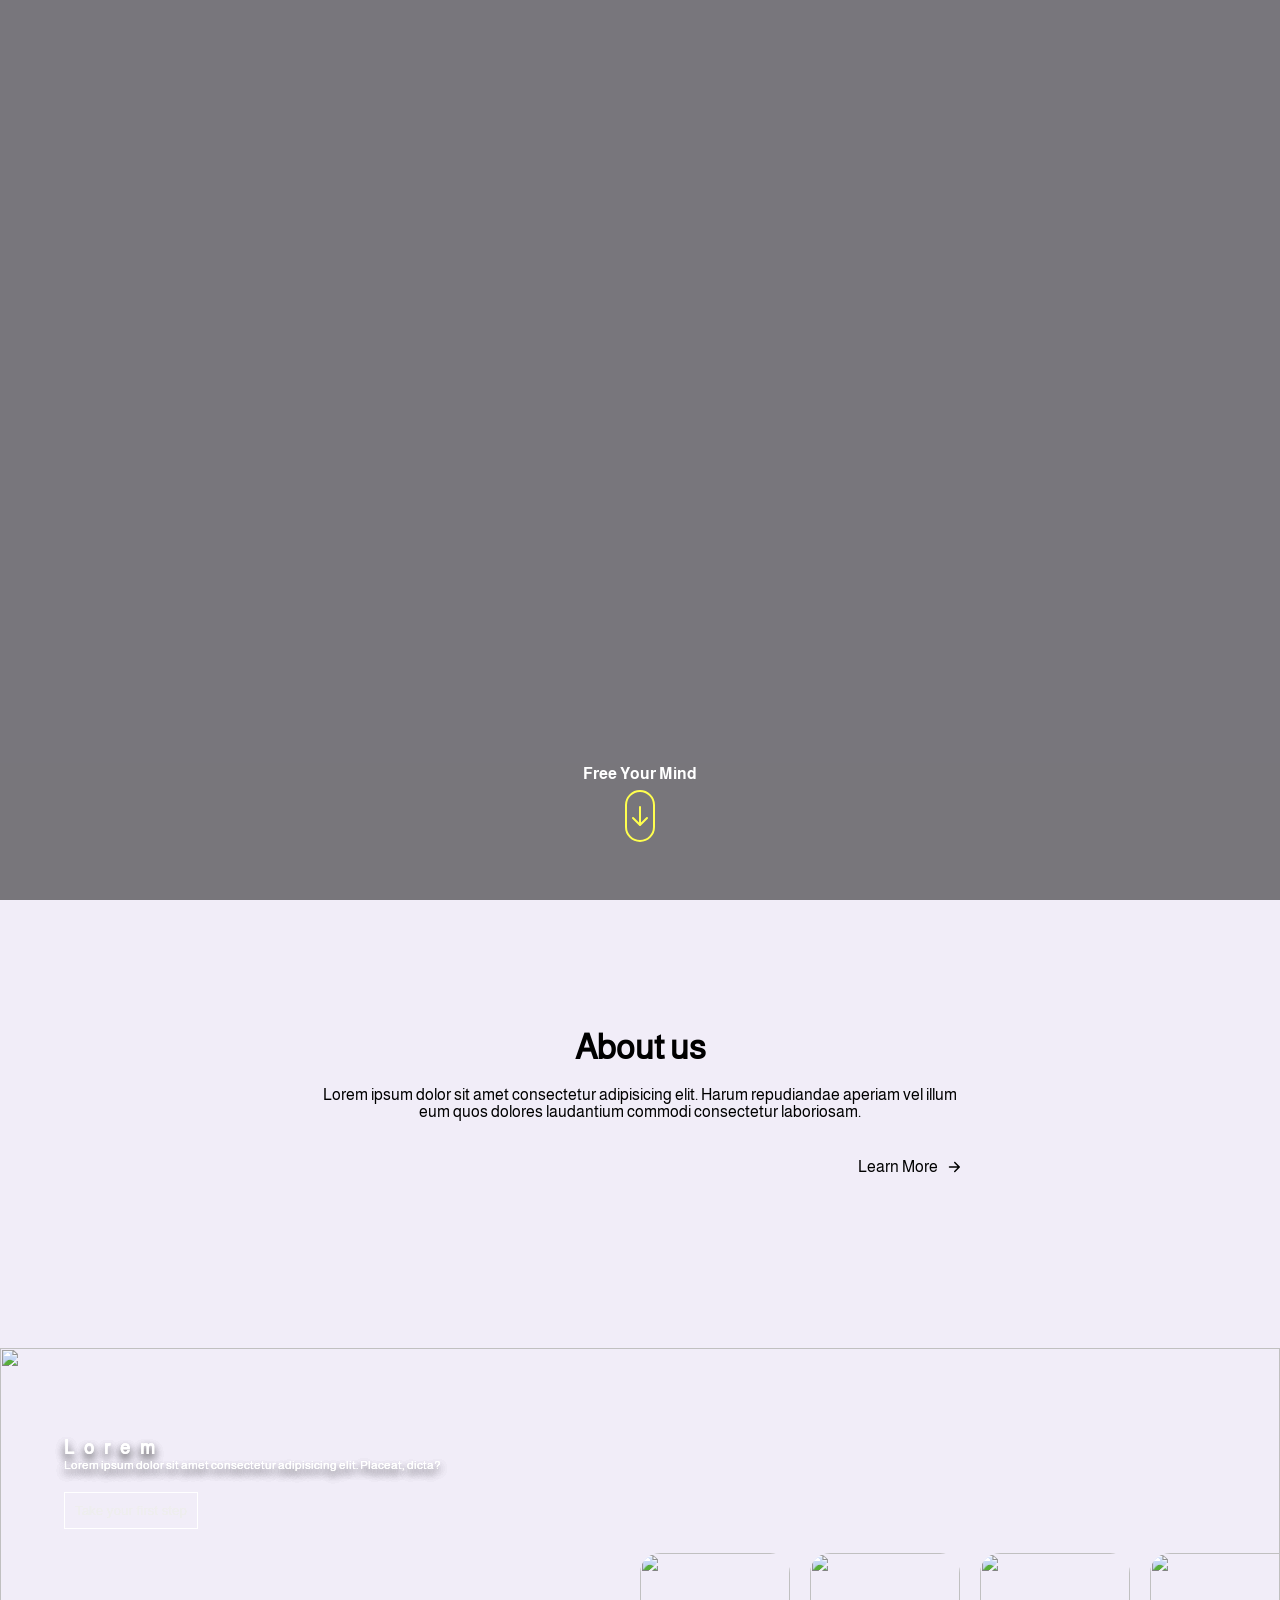
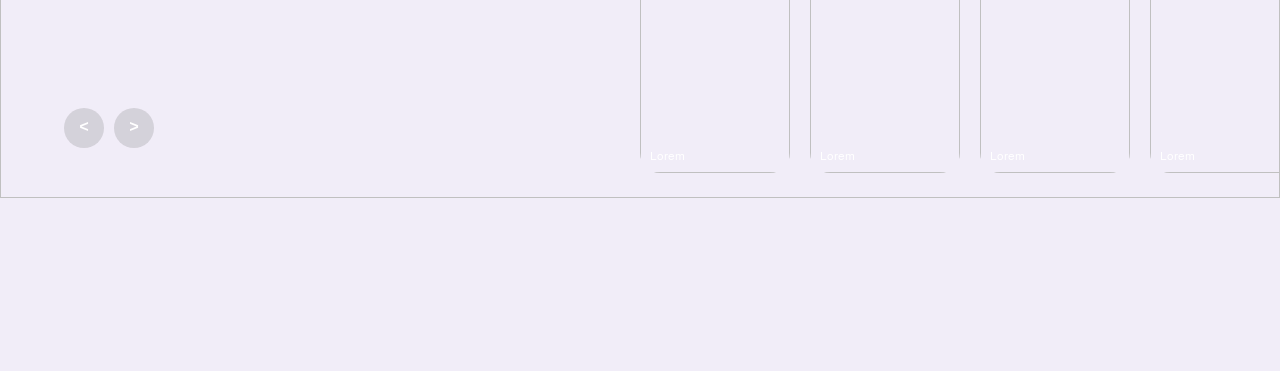
==== index.html @ 2e812b78 "Serenity simple landing page" ====
<!DOCTYPE html>
<html lang="en">

<head>
    <meta charset="UTF-8" />
    <meta name="viewport" content="width=device-width, initial-scale=1.0" />
    <title>Couples Palace</title>

    <!-- main css -->
    <link rel="stylesheet" href="main.css" />

    <!-- header or navbar styles -->
    <!-- <link rel="stylesheet" href="./styles/header.css" /> -->

    <!-- magicSlider -->

    <link rel="stylesheet" href="./styles/magicSlider.css">

</head>

<body>
    <!-- header section -->
    <!-- <header>
        <div class="headerSection">
            <div class="header">
                <div class="logo">
                    <a href="/"> <img src="./assets/logo.jpeg" alt="logo"></a>
                </div>
                <div class="menu">
                    <ul>
                        <li><a href="#templates">Templates</a></li>
                        <li><a  href="#services">Services</a></li>
                        <li><a  href="#aboutUs">About us</a></li>
                    </ul>

                    <div class="ctaArea">
                        <div class="cta">
                            <a href="#contactUs">Contact us</a>
                        </div>
                    </div>
                    <div class="navMenu">
                        <img src="./assets/menuIcon.svg" alt="menu" />
                    </div>
                </div>
                <!-- Mobile navbar 
                <div class="mobileNavBarContent">
                    <div class="navContent">
                        <ul>
                            <li><a  href="/">Home</a></li>
                            <li><a class='navItem' href="#templates">Templates</a></li>
                            <li><a  href="#services">Services</a></li>
                            <li><a  href="#aboutUs">About us</a></li>
                        </ul>

                        <div class="cta">
                            <a class='navItem' href="#contactUs">Contact us</a>
                        </div>

                        <a class="navClose">close</a>
                    </div>
                </div>
            </div>
        </div>
    </header> -->

    <!-- Main section -->
    <main>
        <!-- Hero section -->
        <div class="heroSection">
            <video src="./assets/heroVideo2.mp4" loop muted></video>
            <div class="heroContent">
                <div class="content">
                    <p>Free Your Mind</p>
                    <div>
                        <img src="./assets/downArrow.svg" alt="">
                    </div>
                </div>
            </div>
        </div>

        <!-- About Us section -->

        <div class="aboutUsSection">
            <div class="aboutUs">
                <h2>About us</h2>
                <p>Lorem ipsum dolor sit amet consectetur adipisicing elit. Harum repudiandae aperiam vel illum eum quos
                    dolores laudantium commodi consectetur laboriosam.</p>
            </div>

            <div class="btns">
                <a href="">
                    Learn More
                    <svg width="12" height="12" viewBox="0 0 12 12">
                    <path fill-rule="evenodd" clip-rule="evenodd" d="M7.28033 0.96967C6.98744 0.676777 6.51256 0.676777 6.21967 0.96967C5.92678 1.26256 5.92678 1.73744 6.21967 2.03033L9.43934 5.25H1.5C1.08579 5.25 0.75 5.58579 0.75 6C0.75 6.41421 1.08579 6.75 1.5 6.75H9.43934L6.21967 9.96967C5.92678 10.2626 5.92678 10.7374 6.21967 11.0303C6.51256 11.3232 6.98744 11.3232 7.28033 11.0303L11.7803 6.53033C12.0732 6.23744 12.0732 5.76256 11.7803 5.46967L7.28033 0.96967Z"/>
                </svg></a>
            </div>
        </div>

        <!-- simple motivation section -->

        <div class="specialMotivationSection">
            <div class="specialMotivation">
                <!-- carousel -->
                <div class="carouselContainer">
                    <div class="carousel">
                        <!-- list item -->
                        <div class="list">
                            <div class="item">
                                <img src="./assets/image/img1.jpg">
                                <div class="content">
                                    <h4 class="title">Lorem</h4>
                                    <div class="des">
                                        <!-- lorem 50 -->
                                        Lorem ipsum dolor sit amet consectetur adipisicing elit. Placeat, dicta?
                                    </div>
                                    <div class="buttons">
                                        <button>Take your first step</button>
                                    </div>
                                </div>
                            </div>
                            <div class="item">
                                <img src="./assets/image/img2.jpg">
                                <div class="content">
                                    <h4 class="title">Lorem</h4>
                                    <div class="des">
                                        <!-- lorem 50 -->
                                        Lorem ipsum dolor sit amet consectetur adipisicing elit. Placeat, dicta?
                                    </div>
                                    <div class="buttons">
                                        <button>Take your first step</button>
                                    </div>
                                </div>
                            </div>
                            <div class="item">
                                <img src="./assets/image/img3.jpg">
                                <div class="content">
                                    <h4 class="title">Lorem</h4>
                                    <div class="des">
                                        <!-- lorem 50 -->
                                        Lorem ipsum dolor sit amet consectetur adipisicing elit. Placeat, dicta?
                                    </div>
                                    <div class="buttons">
                                        <button>Take your first step</button>
                                    </div>
                                </div>
                            </div>
                            <div class="item">
                                <img src="./assets/image/img4.jpg">
                                <div class="content">
                                    <h4 class="title">Lorem</h4>
                                    <div class="des">
                                        <!-- lorem 50 -->
                                        Lorem ipsum dolor sit amet consectetur adipisicing elit. Placeat, dicta?
                                    </div>
                                    <div class="buttons">
                                        <button>Take your first step</button>
                                    </div>
                                </div>
                            </div>
                        </div>
                        <!-- list thumnail -->
                        <div class="thumbnail">
                            <div class="item">
                                <img src="./assets/image/img1.jpg">
                                <div class="content">
                                    <div class="title">
                                        Lorem
                                    </div>
                                </div>
                            </div>

                            <div class="item">
                                <img src="./assets/image/img2.jpg">
                                <div class="content">
                                    <div class="title">
                                        Lorem
                                    </div>
                                </div>
                            </div>

                            <div class="item">
                                <img src="./assets/image/img3.jpg">
                                <div class="content">
                                    <div class="title">
                                        Lorem
                                    </div>
                                </div>
                            </div>

                            <div class="item">
                                <img src="./assets/image/img4.jpg">
                                <div class="content">
                                    <div class="title">
                                        Lorem
                                    </div>
                                </div>
                            </div>

                        </div>
                        <!-- next prev -->

                        <div class="arrows">
                            <button id="prev"> < </button>
                            <button id="next"> > </button>
                        </div>

                    </div>
                </div>
            </div>
        </div>

        <!-- Our History -->

        <!-- Special offers -->


    </main>

    <!-- <footer>

    </footer> -->

    <script src="./js/main.js"></script>
    <script src="./js/navResponsiveMenu.js"></script>
    <script src="./js/magicSlider.js"></script>

</body>

</html>
---- main.css ----
@font-face {
    font-family: 'Almarai Regular';
    font-style: normal;
    font-weight: normal;
    src: local('Almarai Regular'), url('./assets/fonts/Almarai-Regular.woff') format('woff');
    }
    

    @font-face {
    font-family: 'Almarai Light';
    font-style: normal;
    font-weight: normal;
    src: local('Almarai Light'), url('./assets/fonts/Almarai-Light.woff') format('woff');
    }
    

    @font-face {
    font-family: 'Almarai Bold';
    font-style: normal;
    font-weight: normal;
    src: local('Almarai Bold'), url('./assets/fonts/Almarai-Bold.woff') format('woff');
    }
    

    @font-face {
    font-family: 'Almarai ExtraBold';
    font-style: normal;
    font-weight: normal;
    src: local('Almarai ExtraBold'), url('./assets/fonts/Almarai-ExtraBold.woff') format('woff');
    }

html{
    scroll-behavior: smooth;
    font-family: 'Almarai Regular', 'sans-serif';
}
*{
    margin: 0;
    padding: 0;
    box-sizing: border-box;
}

ul{
    padding: 0;
}
ul li{
    list-style: none;
}

a{
    text-decoration: none;
    color: #000;
    cursor: pointer;
}

:root{
    --fontLight: 'Almarai Light', 'sans-serif';
    --fontRegular: 'Almarai Regular', 'sans-serif';
    --fontBold: 'Almarai Bold', 'sans-serif';
    --fontExtraBold: 'Almarai ExtraBold', 'sans-serif';

    /* color variables */

    --yellow: rgb(255, 255, 78);
}
body{
    background: #F1EDF8;
}

/*------------------------------------------Responsive Design----------------------------------------*/
/* @media(max-width: 1440px){} */

/* @media (max-width: 1024px) {} */

/*-------------------------------------------Mobile & Tablet-----------------------------------------*/

/* @media (max-width: 768px) {} */

/* @media(max-width:425px){} */


/*--------------------------------------------Small Mobile-------------------------------------------*/

/* @media(max-width:375px){} */

/* @media(max-width:320px){} */

/*---------------------------------------------- Hero section styles --------------------------------------------*/

.heroSection{
    height: 100vh;

    position: relative;
    /* background-color: #000; */

}

/* Adding a grayish overlay on hero section */
.heroSection::before{
    content: '';
    position: absolute;
    inset: 0;
    z-index: -1;

    background: rgba(0, 0, 0, 0.5);
}

/* setting video as hero section background */
.heroSection video{
    position: absolute;
    z-index: -2;

    top: 0;
    left: 0;
    width: 100%;
    height: 100%;

    object-fit: cover;
}

.heroContent{
    width: 100%;
    height: 100%;

    display: flex;
    align-items: end;
    justify-content: center;
}

.heroSection .heroContent .content{
    width: 60%;
    height: 15vh;

    display: flex;
    flex-direction: column;
    align-items: center;
    gap: .5rem;
}

.heroSection .heroContent .content p{
    font-family: var(--fontBold);
    color: #fff;
}
.heroSection .heroContent .content div{
    width: 1rem;
    height: 2rem;

    border: 2px solid var(--yellow);
    border-radius: 1rem;

    display: flex;
    align-items: center;
    justify-content: center;

    padding:1.5rem .8rem;
}
.heroSection .heroContent .content div img{
    stroke: var(--yellow);
}

/*---------------------------------------------- about us section styles --------------------------------------------*/

.aboutUsSection{
    display: grid;
    place-items: center;

    margin-top: 10%;
}
.aboutUs{
    width: 50%;
    display: grid;
    gap: 20px;

    text-align: center;
}

.aboutUsSection .aboutUs h2{
    font-size: 34px;
}
.btns{
    display: grid;
    place-items: end;

    width: 50%;
    margin-top: 3%;
    /* border: 1px solid red; */

}

.btns a{
    cursor: pointer;
    /* border: 1px solid red; */
    display: flex;
    gap: 10px;
    align-items: center;
	transition:.2s ease-in-out;

    font-size: 16px;

}

.btns a:hover {
    gap: 1rem;
    font-weight: 700;
}


/*------------------------------------------Responsive Design----------------------------------------*/
/* @media screen and (max-width: 1440px){} */

/* @media screen and (max-width: 1024px) {} */

/*-------------------------------------------Mobile & Tablet-----------------------------------------*/

@media screen and (max-width: 768px) {
    .aboutUs{
        width: 80%;
    }

    .aboutUsSection .aboutUs h2{
        font-size: 24px;
    }

    .btns{
        place-items: center;
    }

    .btns a{
        font-size: 14px;
    }
}

/* @media screen and (max-width:425px){} */


/*--------------------------------------------Small Mobile-------------------------------------------*/

/* @media screen and (max-width:375px){} */

/* @media screen and (max-width:320px){} */
---- styles/header.css ----
header{
    width: 100%;
    /* border: 1px solid red; */
    
    z-index: 1000;
    position: relative;
    
}
.headerSection{
    display: grid;
    place-items: center;
    width: 100%;
    /* padding: 2%; */
    position: fixed;
    background-color:#f1f5f8be;
    backdrop-filter: blur(3px);

    color: var(--copy);
}
.header{
    width: 80%;
    display: flex;
    justify-content: space-between;
    align-items: center;
}
.logo{
    width: 10%;
}
.logo img{
    width: 100%;
}
.menu{
    width: 50%;
    display: flex;
    gap: 4%;
    justify-content: end;
}
.menu ul{
    display: flex;
    justify-content: center;
    align-items: center;
    gap: 1rem;
}
.menu ul li{
    width: max-content;
}
.menu ul li a{
    font-size: 18px;
    font-weight: 400;
    cursor: pointer;
    max-width: max-content;
}

.menu ul li a:hover{
    color: var(--bgColor2);
}

.menu .navMenu{
    display: none;
    
}
.navMenu img{
    width: 1.5rem;
}
.menu{
    position: relative;
}

/* this will only take effect on mobile */
.mobileNavBarContent{
    position: absolute;
    /* display: none; */
    width: 70%;
    height: 100vh;
    right: -100%;
    top: 0;
    background-color:hsla(237, 91%, 13%, 0.984);
    backdrop-filter: blur(3px);
    /* border: 1px solid red; */

    padding: 5%;
    display: grid;
    place-items:center start;
    
    transition: right 1s ease-in-out; 

}


.navContent ul{
    display: flex;
    flex-direction: column;
    gap: 10%;

    margin-bottom: 3rem;
}
.navContent a{
    color: #fff;

}
.navContent ul li a{
    font-size: 2rem;
    font-weight: 900;
    }
.navContent{
    width: 80%;
    height: 50%;
}


/*------------------------------------------Responsive Design----------------------------------------*/
/* @media(max-width: 1440px){} */

@media (max-width: 1024px) {
    .navContent ul li
}

/*-------------------------------------------Mobile & Tablet-----------------------------------------*/

@media (max-width: 768px) {
    .menu .navMenu{
        display: grid;
        place-items: center;
    }

    .menu ul,.ctaArea{
        display: none;
    }

    .navClose{
        margin-top: 10%;
    }

    .logo{
        width: 20%;
    }

    
}

@media(max-width:425px){
    .mobileNavBarContent{
        width: 70%;
    }
    .logo{
        width: 30%;
    }

}


/*--------------------------------------------Small Mobile-------------------------------------------*/

/* @media(max-width:375px){} */

/* @media(max-width:320px){} */
---- styles/magicSlider.css ----
.specialMotivationSection{
    display: flex;
    align-items: center;
    height: 60vh;
    width: 100vw;
    font-size: 12px;
    margin:10% 0;
}

.specialMotivation{
    width: 100%;
    height: 50vh;
}
.carouselContainer{
    width: 100%;
    height: 100%;
}
/* carousel */
.carousel{
    height: 100%;
    width: 100%;
    overflow: hidden;
    position: relative;
}
.carousel .list .item{
    width: 100%;
    height: 100%;
    position: absolute;
    inset: 0 0 0 0;
}
.carousel .list .item img{
    width: 100%;
    height: 100%;
    object-fit: cover;

}
.carousel .list .item .content{
    position: absolute;
    top: 20%;
    max-width: 50%;
    left: 5%;
    color: #fff;
    text-shadow: 0 5px 10px #0004;
}
.carousel .list .item .title{
    font-weight: bold;
    letter-spacing: 10px;
    font-size: 18px;
}

.carousel .list .item .buttons{

    margin-top: 20px;
}
.carousel .list .item .buttons button{
    background-color: transparent;
    border: 1px solid #fff;
    color: #eee;
    padding:10px;
}
/* thumbail */
.thumbnail{
    position: absolute;
    bottom: 25px;
    
    left: 50%;
    width: max-content;
    z-index: 100;
    display: flex;
    gap: 20px;


}
.thumbnail .item{
    width: 150px;
    height: 220px;
    flex-shrink: 0;
    position: relative;
}
.thumbnail .item img{
    width: 100%;
    height: 100%;
    object-fit: cover;
    border-radius: 20px;
}
.thumbnail .item .content{
    color: #fff;
    position: absolute;
    bottom: 10px;
    left: 10px;
    right: 10px;
}
.thumbnail .item .content .title{
    font-weight: 500;
}

/* arrows */
.arrows{
    position: absolute;
    top: 80%;
    left: 5%;
    z-index: 100;
    width: 300px;
    max-width: 30%;
    display: flex;
    gap: 10px;
    align-items: center;
}
.arrows button{
    width: 40px;
    height: 40px;
    border-radius: 50%;
    background-color: rgba(134, 134, 134, 0.267);
    border: none;
    color: #fff;
    font-family: monospace;
    font-weight: bold;
    transition: .5s;
    font-size: 16px;
}
.arrows button:hover{
    background-color: #fff;
    color: #000;
}

/* animation */
.carousel .list .item:nth-child(1){
    z-index: 1;
}

/* animation text in first item */

.carousel .list .item:nth-child(1) .content .title,
.carousel .list .item:nth-child(1) .content .des,
.carousel .list .item:nth-child(1) .content .buttons
{
    transform: translateY(50px);
    filter: blur(20px);
    opacity: 0;
    animation: showContent .5s 1s linear 1 forwards;
}
@keyframes showContent{
    to{
        transform: translateY(0px);
        filter: blur(0px);
        opacity: 1;
    }
}
.carousel .list .item:nth-child(1) .content .title{
    animation-delay: 1.2s!important;
}
.carousel .list .item:nth-child(1) .content .des{
    animation-delay: 1.6s!important;
}
.carousel .list .item:nth-child(1) .content .buttons{
    animation-delay: 1.8s!important;
}
/* create animation when next click */
.carousel.next .list .item:nth-child(1) img{
    width: 150px;
    height: 220px;
    position: absolute;
    bottom: 50px;
    left: 50%;
    border-radius: 30px;
    animation: showImage .5s linear 1 forwards;
}
@keyframes showImage{
    to{
        bottom: 0;
        left: 0;
        width: 100%;
        height: 100%;
        border-radius: 0;
    }
}

.carousel.next .thumbnail .item:nth-last-child(1){
    overflow: hidden;
    animation: showThumbnail .5s linear 1 forwards;
}
.carousel.prev .list .item img{
    z-index: 100;
}
@keyframes showThumbnail{
    from{
        width: 0;
        opacity: 0;
    }
}
.carousel.next .thumbnail{
    animation: effectNext .5s linear 1 forwards;
}

@keyframes effectNext{
    from{
        transform: translateX(150px);
    }
}


/* prev click */

.carousel.prev .list .item:nth-child(2){
    z-index: 2;
}

.carousel.prev .list .item:nth-child(2) img{
    animation: outFrame 0.5s linear 1 forwards;
    position: absolute;
    bottom: 0;
    left: 0;
}
@keyframes outFrame{
    to{
        width: 150px;
        height: 220px;
        bottom: 50px;
        left: 50%;
        border-radius: 20px;
    }
}

.carousel.prev .thumbnail .item:nth-child(1){
    overflow: hidden;
    opacity: 0;
    animation: showThumbnail .5s linear 1 forwards;
}
.carousel.next .arrows button,
.carousel.prev .arrows button{
    pointer-events: none;
}
.carousel.prev .list .item:nth-child(2) .content .title,
.carousel.prev .list .item:nth-child(2) .content .des,
.carousel.prev .list .item:nth-child(2) .content .buttons
{
    animation: contentOut 1.5s linear 1 forwards!important;
}

@keyframes contentOut{
    to{
        transform: translateY(-150px);
        filter: blur(20px);
        opacity: 0;
    }
}
@media screen and (max-width: 768px) {
    .carousel .list .item .content{
        padding-right: 0;
    }

    .thumbnail{
        left: 60%;
    }
}

@media screen and (max-width: 425px) {
    .thumbnail{
        gap: 10px;
        bottom: 50px;
    }
    .thumbnail .item{
        width: 100px;
        height: 170px;
    }
    .thumbnail .item img{
        border-radius: 10px;
    }
}
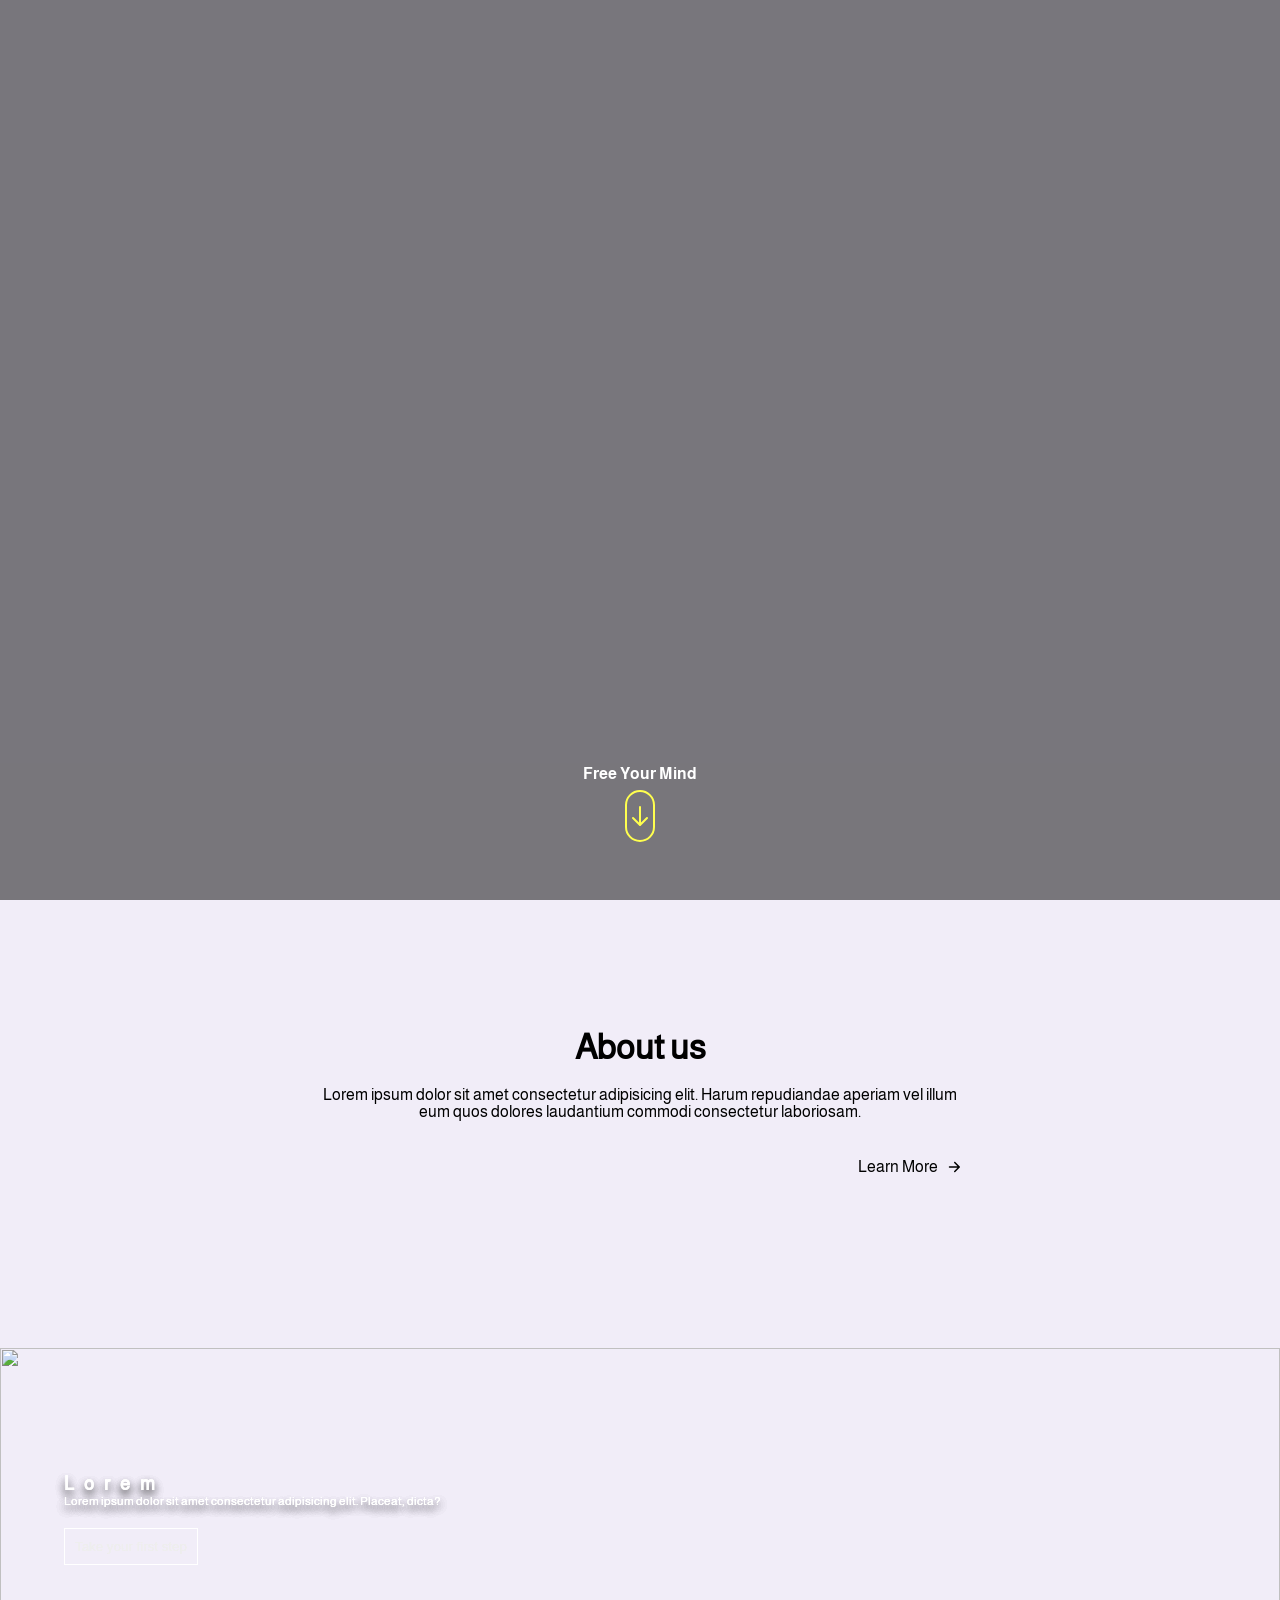
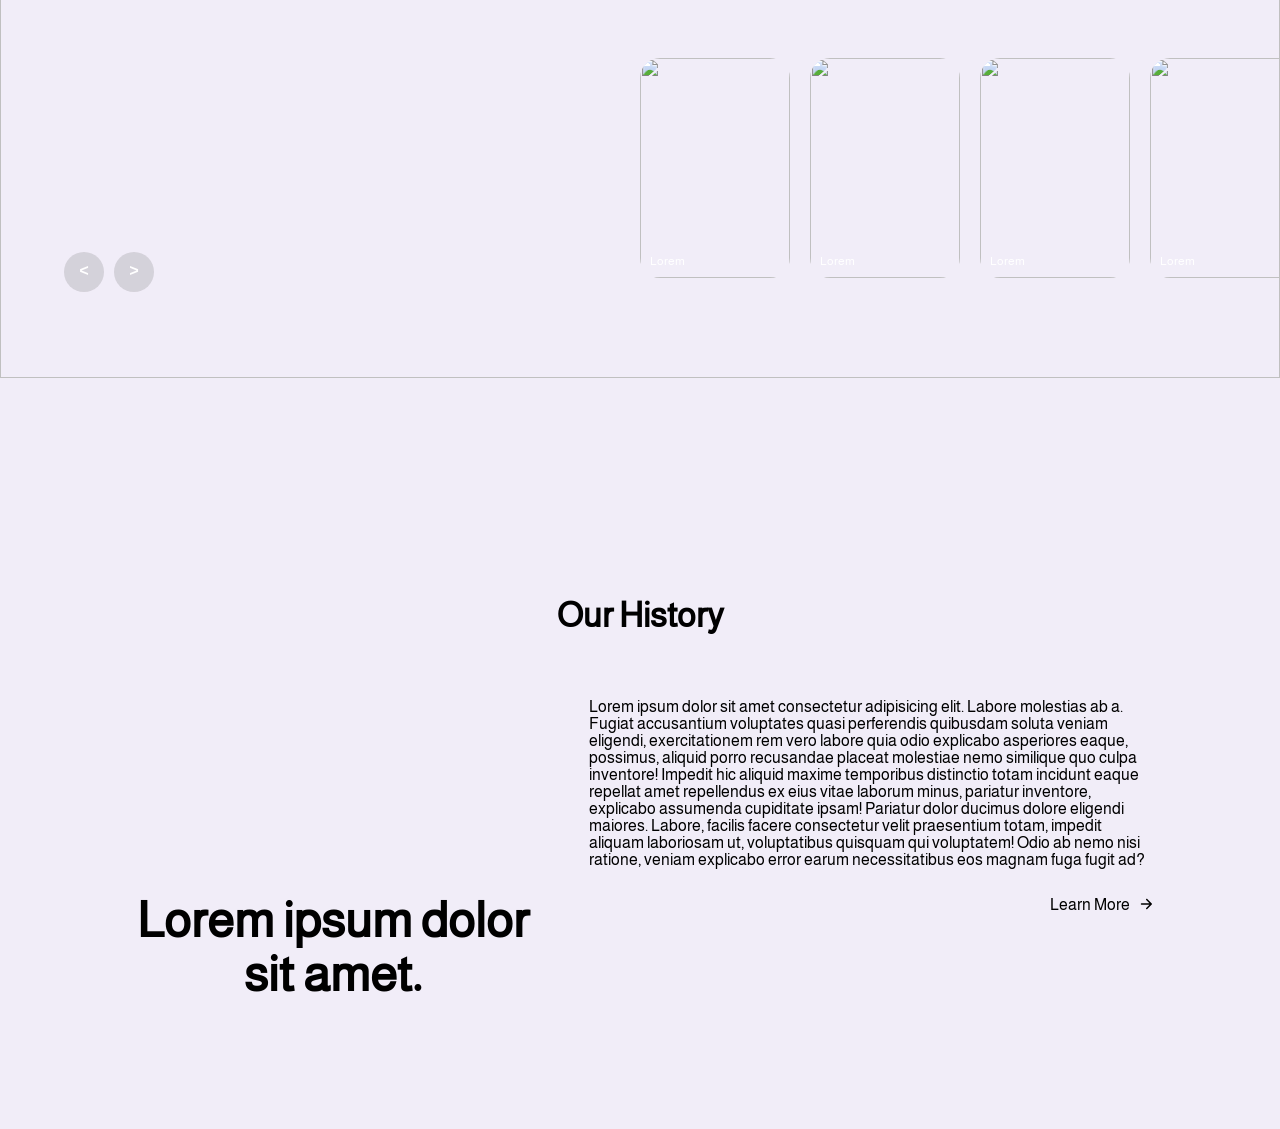
==== commit c282deea: "added the history section" ====
--- a/index.html
+++ b/index.html
@@ -91,8 +91,9 @@
                 <a href="">
                     Learn More
                     <svg width="12" height="12" viewBox="0 0 12 12">
-                    <path fill-rule="evenodd" clip-rule="evenodd" d="M7.28033 0.96967C6.98744 0.676777 6.51256 0.676777 6.21967 0.96967C5.92678 1.26256 5.92678 1.73744 6.21967 2.03033L9.43934 5.25H1.5C1.08579 5.25 0.75 5.58579 0.75 6C0.75 6.41421 1.08579 6.75 1.5 6.75H9.43934L6.21967 9.96967C5.92678 10.2626 5.92678 10.7374 6.21967 11.0303C6.51256 11.3232 6.98744 11.3232 7.28033 11.0303L11.7803 6.53033C12.0732 6.23744 12.0732 5.76256 11.7803 5.46967L7.28033 0.96967Z"/>
-                </svg></a>
+                        <path fill-rule="evenodd" clip-rule="evenodd"
+                            d="M7.28033 0.96967C6.98744 0.676777 6.51256 0.676777 6.21967 0.96967C5.92678 1.26256 5.92678 1.73744 6.21967 2.03033L9.43934 5.25H1.5C1.08579 5.25 0.75 5.58579 0.75 6C0.75 6.41421 1.08579 6.75 1.5 6.75H9.43934L6.21967 9.96967C5.92678 10.2626 5.92678 10.7374 6.21967 11.0303C6.51256 11.3232 6.98744 11.3232 7.28033 11.0303L11.7803 6.53033C12.0732 6.23744 12.0732 5.76256 11.7803 5.46967L7.28033 0.96967Z" />
+                    </svg></a>
             </div>
         </div>
 
@@ -200,8 +201,9 @@
                         <!-- next prev -->
 
                         <div class="arrows">
-                            <button id="prev"> < </button>
-                            <button id="next"> > </button>
+                            <button id="prev">
+                                < </button>
+                                    <button id="next"> > </button>
                         </div>
 
                     </div>
@@ -210,6 +212,33 @@
         </div>
 
         <!-- Our History -->
+        <div class="historySection">
+            <h2>Our History</h2>
+            <div class="historyContent">
+                <div class="historyQuote">
+                    <h2>Lorem ipsum dolor sit amet.</h2>
+                </div>
+
+                <div class="history">
+                    <!-- loerm100 -->
+                    <p>Lorem ipsum dolor sit amet consectetur adipisicing elit. Labore molestias ab a. Fugiat accusantium voluptates quasi perferendis quibusdam soluta veniam eligendi, exercitationem rem vero labore quia odio explicabo asperiores eaque, possimus, aliquid porro recusandae placeat molestiae nemo similique quo culpa inventore! Impedit hic aliquid maxime temporibus distinctio totam incidunt eaque repellat amet repellendus ex eius vitae laborum minus, pariatur inventore, explicabo assumenda cupiditate ipsam! Pariatur dolor ducimus dolore eligendi maiores. Labore, facilis facere consectetur velit praesentium totam, impedit aliquam laboriosam ut, voluptatibus quisquam qui voluptatem! Odio ab nemo nisi ratione, veniam explicabo error earum necessitatibus eos magnam fuga fugit ad?</p>
+
+                    <div class="btns">
+                        <a href="">
+                            Learn More
+                            <svg width="12" height="12" viewBox="0 0 12 12">
+                                <path fill-rule="evenodd" clip-rule="evenodd"
+                                    d="M7.28033 0.96967C6.98744 0.676777 6.51256 0.676777 6.21967 0.96967C5.92678 1.26256 5.92678 1.73744 6.21967 2.03033L9.43934 5.25H1.5C1.08579 5.25 0.75 5.58579 0.75 6C0.75 6.41421 1.08579 6.75 1.5 6.75H9.43934L6.21967 9.96967C5.92678 10.2626 5.92678 10.7374 6.21967 11.0303C6.51256 11.3232 6.98744 11.3232 7.28033 11.0303L11.7803 6.53033C12.0732 6.23744 12.0732 5.76256 11.7803 5.46967L7.28033 0.96967Z" />
+                            </svg></a>
+                    </div>
+                </div>
+            </div>
+
+
+
+
+        </div>
+
 
         <!-- Special offers -->
 
--- a/main.css
+++ b/main.css
@@ -176,7 +176,7 @@
 .aboutUsSection .aboutUs h2{
     font-size: 34px;
 }
-.btns{
+.aboutUsSection .btns{
     display: grid;
     place-items: end;
 
@@ -186,7 +186,7 @@
 
 }
 
-.btns a{
+.aboutUsSection .btns a{
     cursor: pointer;
     /* border: 1px solid red; */
     display: flex;
@@ -198,10 +198,80 @@
 
 }
 
-.btns a:hover {
+.aboutUsSection .btns a:hover {
     gap: 1rem;
     font-weight: 700;
 }
+
+
+/*---------------------------------------------- history section styles --------------------------------------------*/
+
+.historySection{
+    height: 50vh;
+    display: grid;
+    place-items: center;
+
+    gap: 20px;
+
+    margin: 10% 0;
+}
+
+.historySection h2{
+    font-size: 34px;
+    text-align: center;
+}
+
+.historyContent{
+    width: 80%;
+    height: 100%;
+    display: flex;
+    gap: 5%;
+}
+
+.historyQuote{
+    width: 40%;
+    display: grid;
+    place-items: end center;
+}
+.historyQuote h2{
+    font-size: 49px;
+    font-weight: bold;
+    width: 100%;
+}
+
+.history {
+    width: 55%;
+}
+.history p{
+    text-align: left;
+}
+
+
+.historySection .historyContent .history .btns{
+    display: grid;
+    place-items: end;
+
+    width: 100%;
+    margin-top: 5%;
+}
+
+.historySection .historyContent .history .btns a{
+    cursor: pointer;
+    /* border: 1px solid red; */
+    display: flex;
+    gap: 10px;
+    align-items: center;
+	transition:.2s ease-in-out;
+
+    font-size: 16px;
+}
+
+.historySection .historyContent .history .btns a:hover{
+    gap: 1rem;
+    font-weight: 700;
+}
+
+
 
 
 /*------------------------------------------Responsive Design----------------------------------------*/
@@ -216,7 +286,7 @@
         width: 80%;
     }
 
-    .aboutUsSection .aboutUs h2{
+    .aboutUsSection .aboutUs h2, .historySection h2{
         font-size: 24px;
     }
 
@@ -227,6 +297,29 @@
     .btns a{
         font-size: 14px;
     }
+
+    /* history */
+    .historyContent{
+        flex-direction:  column;
+        gap: 20px;
+    }
+
+    .historyQuote{
+        width: 100%;
+        place-items: center;
+    }
+    .historyQuote h2{
+        font-size: 34px;
+    }
+
+    .history{
+        width: 100%;
+    }
+
+    .historySection .historyContent .history .btns{
+        place-items: start;
+    }
+
 }
 
 /* @media screen and (max-width:425px){} */
--- a/styles/magicSlider.css
+++ b/styles/magicSlider.css
@@ -2,7 +2,7 @@
 .specialMotivationSection{
     display: flex;
     align-items: center;
-    height: 60vh;
+    height: 80vh;
     width: 100vw;
     font-size: 12px;
     margin:10% 0;
@@ -10,7 +10,7 @@
 
 .specialMotivation{
     width: 100%;
-    height: 50vh;
+    height: 70vh;
 }
 .carouselContainer{
     width: 100%;
@@ -62,7 +62,7 @@
 /* thumbail */
 .thumbnail{
     position: absolute;
-    bottom: 25px;
+    bottom: 100px;
     
     left: 50%;
     width: max-content;
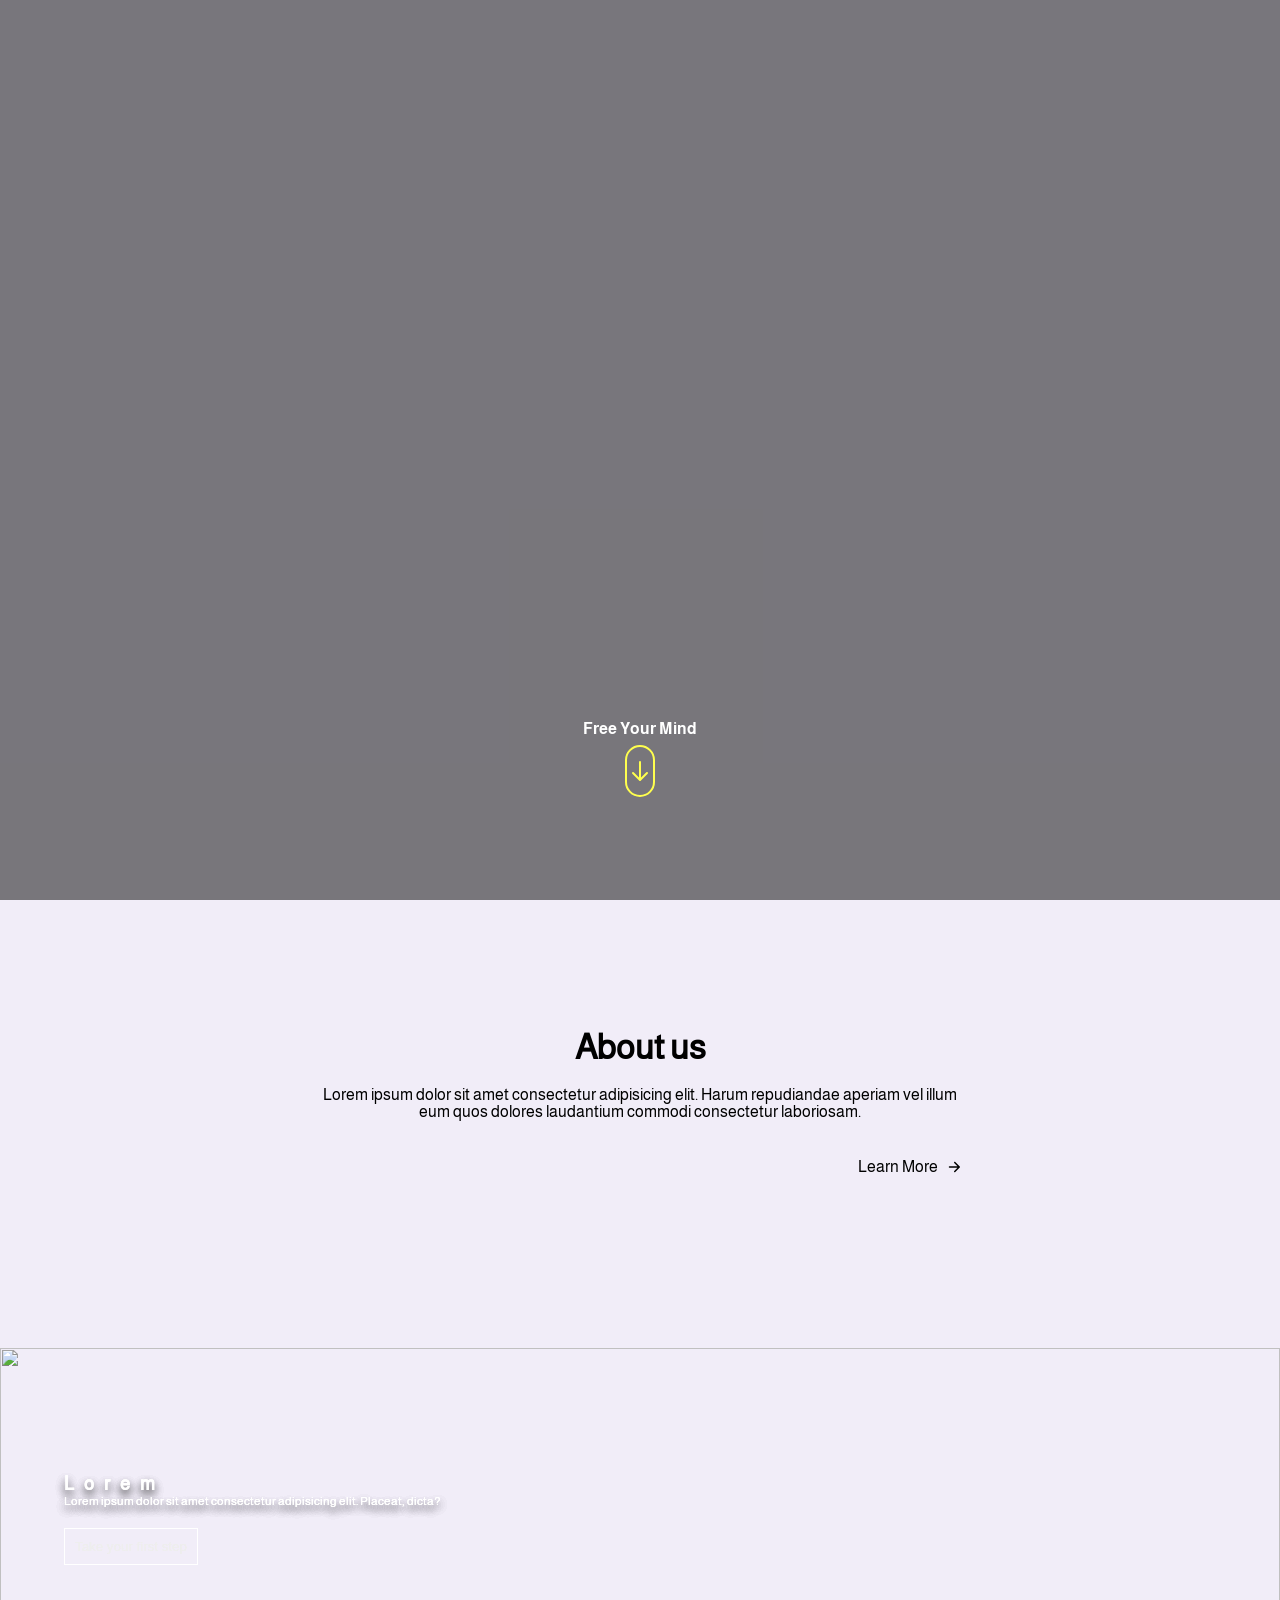
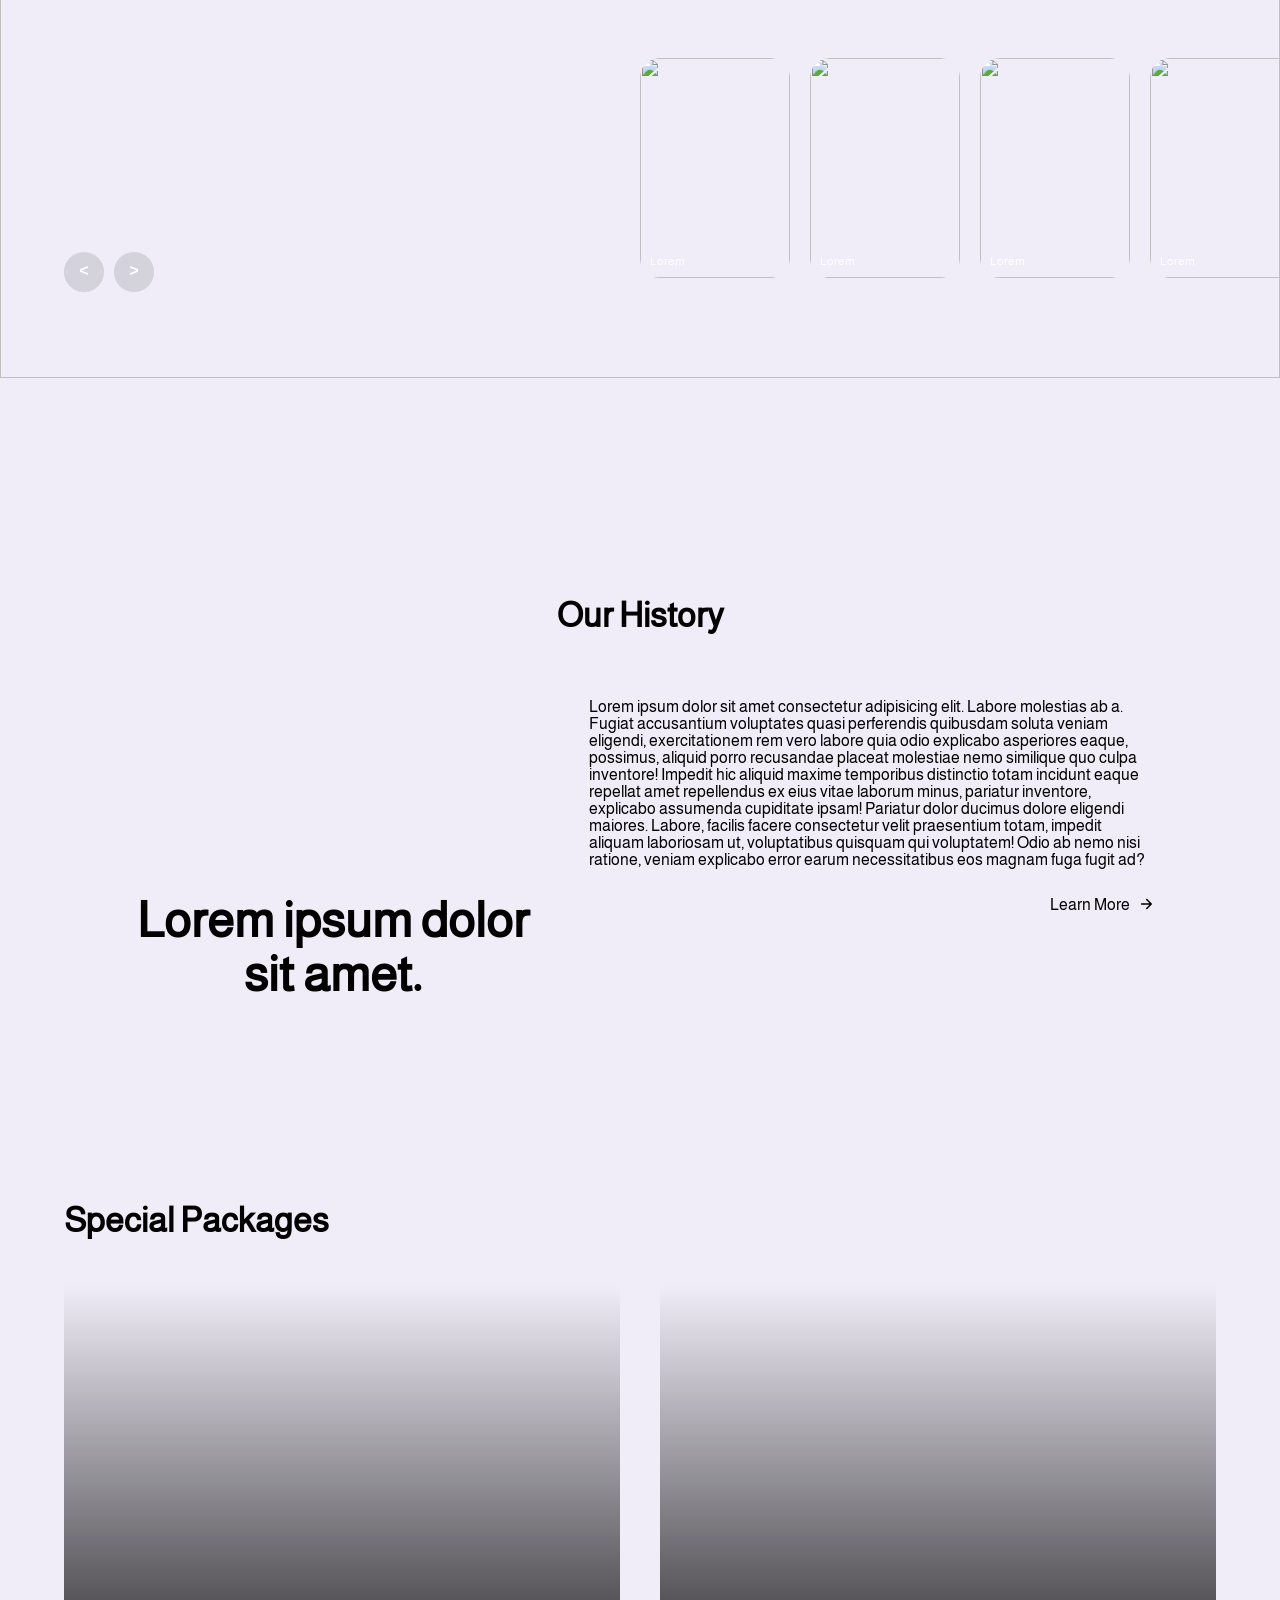
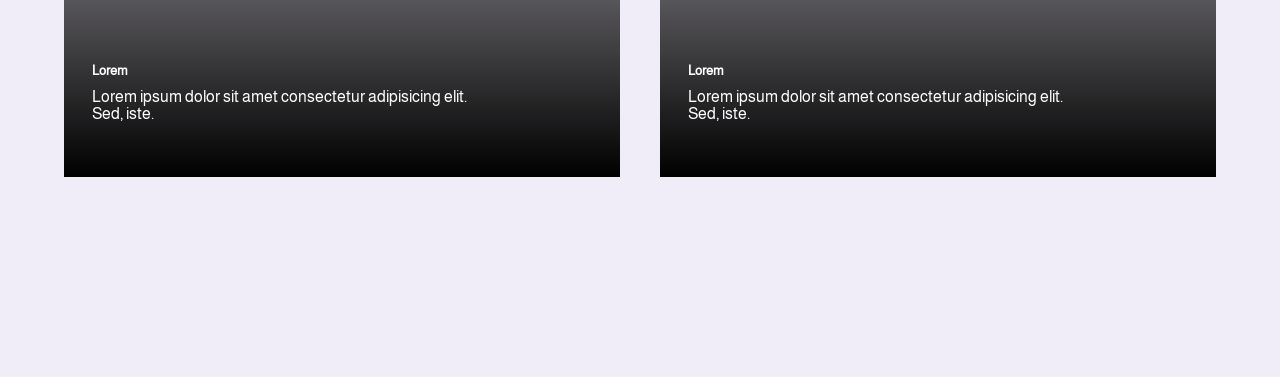
==== commit 636931e7: "add the special section slider" ====
--- a/index.html
+++ b/index.html
@@ -15,6 +15,13 @@
     <!-- magicSlider -->
 
     <link rel="stylesheet" href="./styles/magicSlider.css">
+
+    <!-- swiper slider styles -->
+    <link rel='stylesheet' href='./styles/swiperSlider.css'>
+    <link
+  rel="stylesheet"
+  href="https://cdn.jsdelivr.net/npm/swiper@11/swiper-bundle.min.css"
+/>
 
 </head>
 
@@ -242,6 +249,72 @@
 
         <!-- Special offers -->
 
+        <div class="specialOffersSection">
+            <div class="specialOffers">
+                <h2>Special Packages</h2>
+
+
+
+                <div class="slider">
+                    <!-- Slider main container -->
+
+                    <div class="slide-container swiper">
+                        <div class="slide-content">
+                            <div class="card-wrapper swiper-wrapper">
+                                <!-- slider 1 -->
+                                <div class="swiper-slide">
+                                    <div class="card">
+                                        <!-- poster="./assets/image/img1.jpg" -->
+                                        <video src="./assets/video-1@c.mp4" poster="./assets/image/img1.jpg" muted loop ></video>
+                                        <div class="cardContents">
+                                            <h5>Lorem</h5>
+                                            <p>Lorem ipsum dolor sit amet consectetur adipisicing elit. Sed, iste.</p>
+                                        </div>
+                                    </div>
+                                    
+                                </div>
+
+                                <!-- slider 1 -->
+                                <div class="swiper-slide">
+                                    <div class="card">
+                                        <!-- poster="./assets/image/img1.jpg" -->
+                                        <video src="./assets/video-1@c.mp4" poster="./assets/image/img1.jpg" muted loop ></video>
+                                        <div class="cardContents">
+                                            <h5>Lorem</h5>
+                                            <p>Lorem ipsum dolor sit amet consectetur adipisicing elit. Sed, iste.</p>
+                                        </div>
+                                    </div>
+                                    
+                                </div>
+
+                                <!-- slider 1 -->
+                                <div class="swiper-slide">
+                                    <div class="card">
+                                        <!-- poster="./assets/image/img1.jpg" -->
+                                        <video src="./assets/video-1@c.mp4" poster="./assets/image/img1.jpg" muted loop ></video>
+                                        <div class="cardContents">
+                                            <h5>Lorem</h5>
+                                            <p>Lorem ipsum dolor sit amet consectetur adipisicing elit. Sed, iste.</p>
+                                        </div>
+                                    </div>
+                                    
+                                </div>
+                            </div>
+                        </div>
+
+                        <!-- <div class="swiper-button-next swiper-navBtn"><img src="./assets/sliderNext.png" alt="" /></div>
+
+                        <div class="swiper-button-prev swiper-navBtn"><img src="./assets/sliderPrev.png" alt="" /></div> -->
+                        
+                        <!-- <div class="swiper-pagination"></div> -->
+                    </div>
+                </div>
+
+                
+
+            </div>
+        </div>
+               
 
     </main>
 
@@ -252,6 +325,12 @@
     <script src="./js/main.js"></script>
     <script src="./js/navResponsiveMenu.js"></script>
     <script src="./js/magicSlider.js"></script>
+    
+
+    <script src="https://cdn.jsdelivr.net/npm/swiper@11/swiper-bundle.min.js"></script>
+        <!-- Swiper JS -->
+        <script src="https://unpkg.com/swiper/swiper-bundle.min.js"></script>
+    <script src="./js/swiperSilder.js"></script>
 
 </body>
 
--- a/main.css
+++ b/main.css
@@ -128,12 +128,13 @@
 
 .heroSection .heroContent .content{
     width: 60%;
-    height: 15vh;
+    height: 20%;
 
     display: flex;
     flex-direction: column;
     align-items: center;
     gap: .5rem;
+
 }
 
 .heroSection .heroContent .content p{
@@ -207,13 +208,15 @@
 /*---------------------------------------------- history section styles --------------------------------------------*/
 
 .historySection{
-    height: 50vh;
+    min-height: 50vh;
     display: grid;
     place-items: center;
 
     gap: 20px;
 
     margin: 10% 0;
+
+
 }
 
 .historySection h2{
--- a/styles/magicSlider.css
+++ b/styles/magicSlider.css
@@ -3,7 +3,7 @@
     display: flex;
     align-items: center;
     height: 80vh;
-    width: 100vw;
+    width: 100%;
     font-size: 12px;
     margin:10% 0;
 }
--- a/styles/swiperSlider.css
+++ b/styles/swiperSlider.css
@@ -0,0 +1,153 @@
+.specialOffersSection{
+    height: 80vh;
+    width: 100%;
+
+    display: grid;
+    place-items:center   ;
+    margin: 10% 0;
+    padding: 40px 0;
+}
+
+.specialOffers{
+    width: 90vw;
+    height: 90%;
+
+    position: relative;
+    display: inline-flex;
+
+    flex-direction: column;
+    gap: 5%;
+}
+.specialOffers h2{
+    height: 10%;
+    font-size: 34px;
+}
+
+.slider{
+    width: 100%;
+    height: 90%;
+}
+
+.slide-container {
+    width: 100%;
+    height: 100%;
+
+    /* padding: 40px 0; */
+  }
+
+
+.slide-content {
+    /* margin: 0 40px; */
+    overflow: hidden;
+    height: 100%;
+
+}
+  
+
+
+.card{
+    position:relative;
+    object-fit: cover;
+    display: grid;
+    width: 100%;
+    height: 100%;
+
+}
+
+.card h5{
+    padding: 0 0 10px 0;
+}
+
+.card::before{
+    content:'';
+    width: 100%;
+    height: 100%;
+    position: absolute;
+    bottom:0;
+    left:0;
+    z-index: -1;
+
+    background:linear-gradient(180deg, rgba(0,0,0,0) 0%, rgba(0,0,0,1) 100%);
+}
+
+.swiper-slide .card video{
+    width: 100%;
+    height: 100%;
+
+    position: absolute;
+    top:0;
+    left: 0;
+
+    object-fit: cover;
+
+    z-index: -2;
+
+}
+
+.swiper-slide .card .cardContents{
+    place-self: end start;
+    color: #fff;
+
+    margin: 0 0 10% 5%;
+
+    width: 70%;
+}
+  /*  .swiper-navBtn {
+    color: var(--bgRed);
+    transition: color 0.3s ease;
+    background-color: #3617bd;
+  
+    padding: 25px;
+    border-radius: 50px;
+    border: 1px solid var(--bgColor1);
+    
+    display: flex;
+  
+    justify-content: center;
+    align-items: center;
+  
+  
+    cursor: pointer;
+    position: absolute;
+    top: -20;
+    left: 5rem;
+  
+  
+  } 
+
+  
+.swiper-navBtn::before,
+  .swiper-navBtn::after {
+    display: none;
+  }
+  
+  .swiper-button-next {
+    right: 0;
+  }
+  
+  .swiper-button-prev {
+    left: 0;
+  } */
+  .swiper-pagination-bullet {
+    background-color: transparent;
+    border: 1px solid green;
+    opacity: 1;
+
+    z-index: 100;
+  }
+  
+  .swiper-pagination-bullet-active {
+    background-color: green;
+  }
+
+
+@media screen and (max-width: 768px) {
+    .specialOffers h2{
+        font-size: 24px;
+    }
+    .swiper-navBtn {
+      display: none;
+    }
+
+  }
+
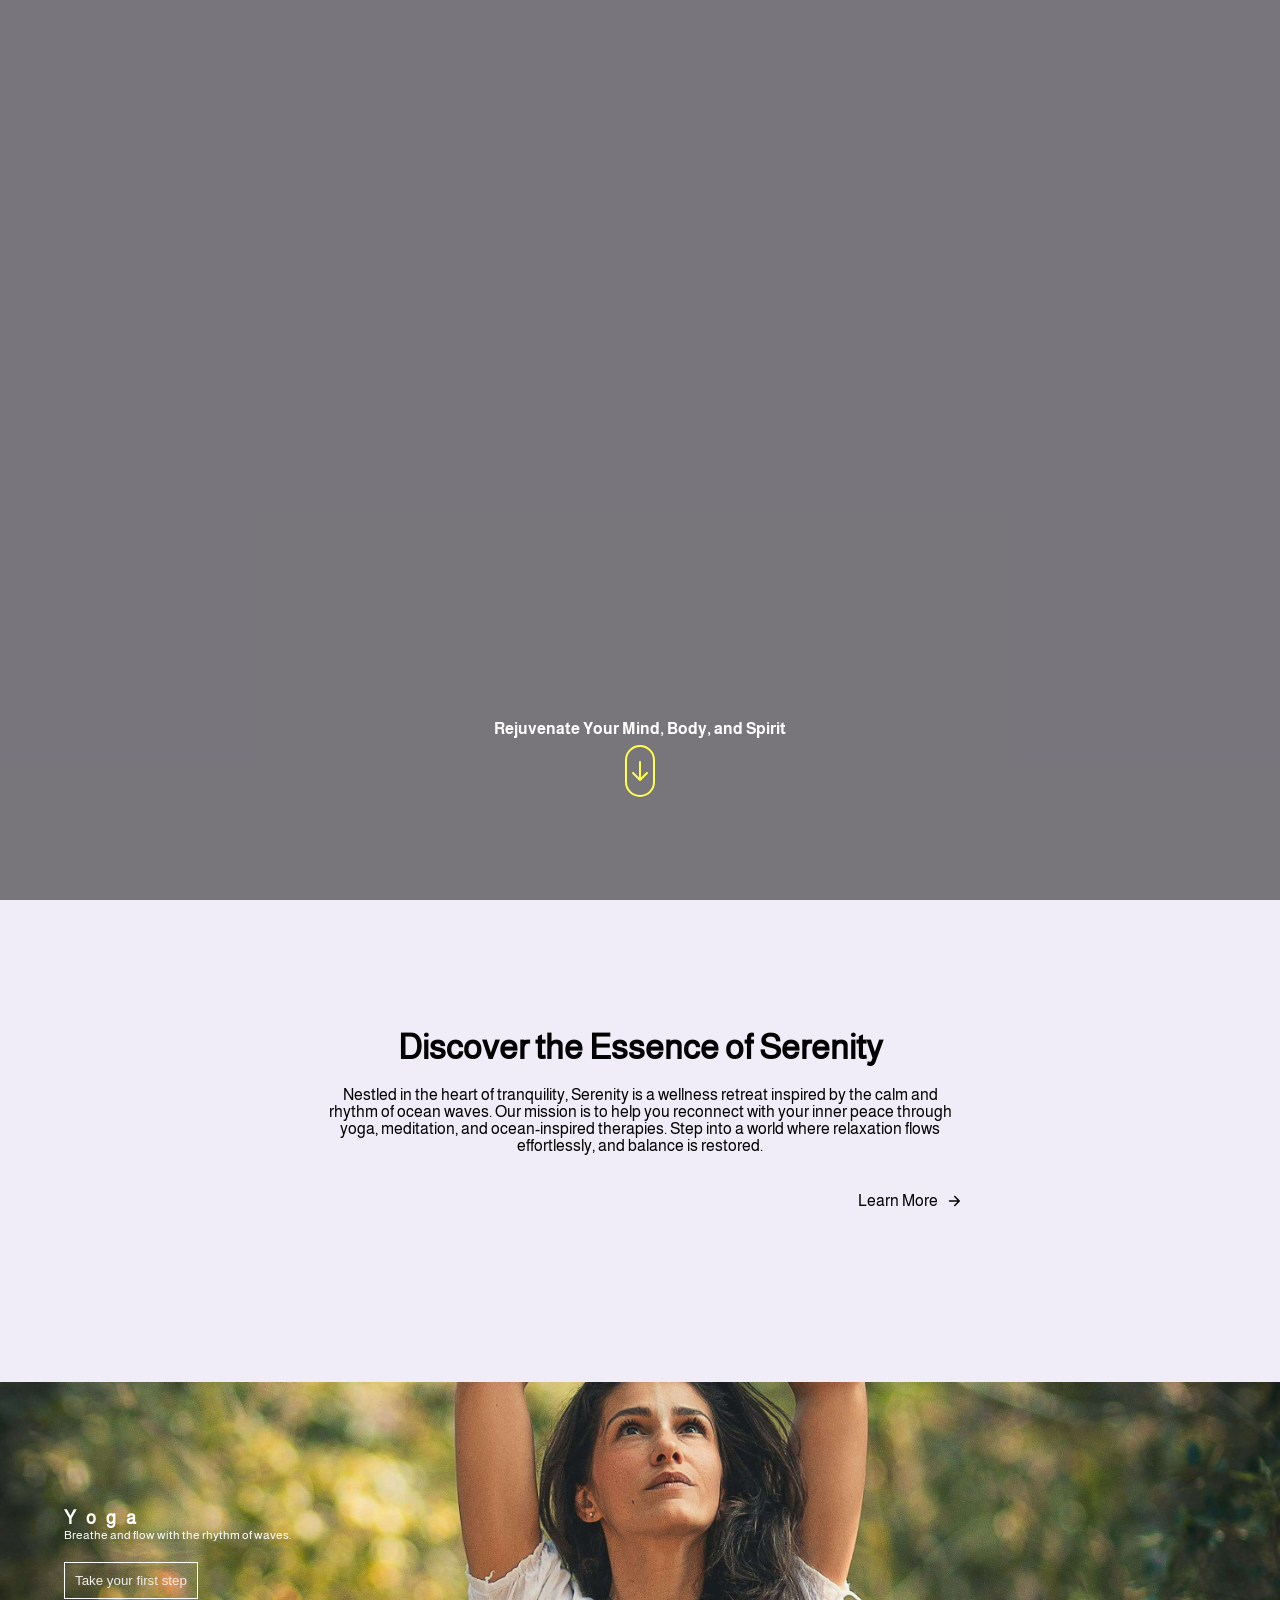
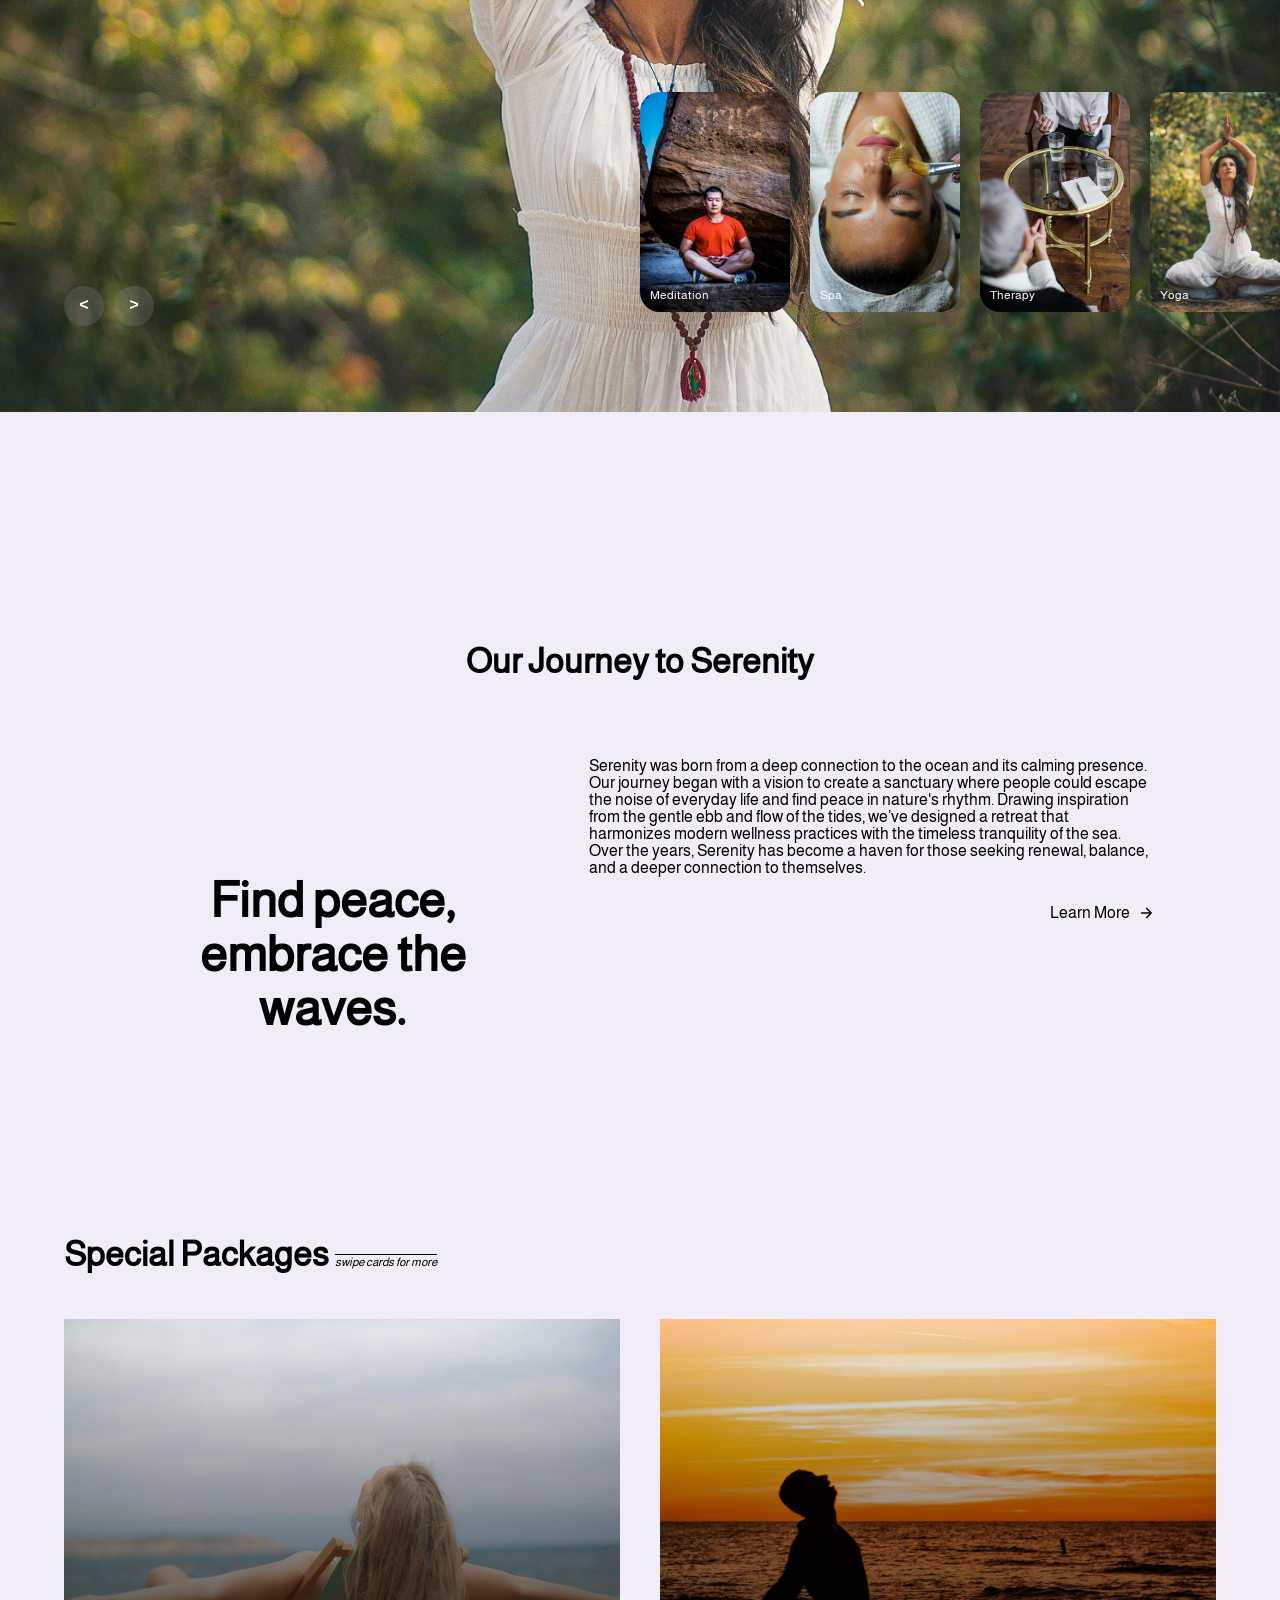
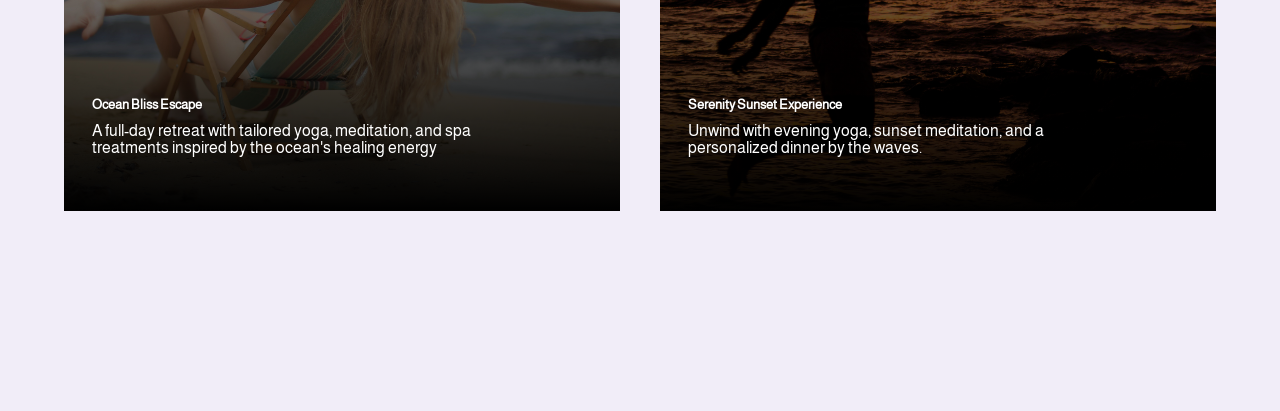
==== commit d44372e2: "added images and videos" ====
--- a/index.html
+++ b/index.html
@@ -74,10 +74,13 @@
     <main>
         <!-- Hero section -->
         <div class="heroSection">
-            <video src="./assets/heroVideo2.mp4" loop muted></video>
+            <video loop muted autoplay>
+                <source src="./assets/heroVideo2.webm" type="">
+                <source src="./assets/heroVideo2.mp4" type="">
+            </video>
             <div class="heroContent">
                 <div class="content">
-                    <p>Free Your Mind</p>
+                    <p>Rejuvenate Your Mind, Body, and Spirit</p>
                     <div>
                         <img src="./assets/downArrow.svg" alt="">
                     </div>
@@ -89,9 +92,8 @@
 
         <div class="aboutUsSection">
             <div class="aboutUs">
-                <h2>About us</h2>
-                <p>Lorem ipsum dolor sit amet consectetur adipisicing elit. Harum repudiandae aperiam vel illum eum quos
-                    dolores laudantium commodi consectetur laboriosam.</p>
+                <h2>Discover the Essence of Serenity</h2>
+                <p>Nestled in the heart of tranquility, Serenity is a wellness retreat inspired by the calm and rhythm of ocean waves. Our mission is to help you reconnect with your inner peace through yoga, meditation, and ocean-inspired therapies. Step into a world where relaxation flows effortlessly, and balance is restored.</p>
             </div>
 
             <div class="btns">
@@ -113,52 +115,59 @@
                     <div class="carousel">
                         <!-- list item -->
                         <div class="list">
-                            <div class="item">
-                                <img src="./assets/image/img1.jpg">
-                                <div class="content">
-                                    <h4 class="title">Lorem</h4>
+
+                            <!-- service 1 -->
+                            <div class="item">
+                                <img src="./assets/yogaService.jpg">
+                                <div class="content">
+                                    <h4 class="title">Yoga</h4>
                                     <div class="des">
-                                        <!-- lorem 50 -->
-                                        Lorem ipsum dolor sit amet consectetur adipisicing elit. Placeat, dicta?
+                                        Breathe and flow with the rhythm of waves.
                                     </div>
                                     <div class="buttons">
                                         <button>Take your first step</button>
                                     </div>
                                 </div>
                             </div>
-                            <div class="item">
-                                <img src="./assets/image/img2.jpg">
-                                <div class="content">
-                                    <h4 class="title">Lorem</h4>
+
+                            <!-- service 2-->
+
+                            <div class="item">
+                                <img src="./assets/meditationService.jpg">
+                                <div class="content">
+                                    <h4 class="title">Meditation</h4>
                                     <div class="des">
-                                        <!-- lorem 50 -->
-                                        Lorem ipsum dolor sit amet consectetur adipisicing elit. Placeat, dicta?
+                                        Find stillness in serene, ocean-inspired spaces
                                     </div>
                                     <div class="buttons">
                                         <button>Take your first step</button>
                                     </div>
                                 </div>
                             </div>
-                            <div class="item">
-                                <img src="./assets/image/img3.jpg">
-                                <div class="content">
-                                    <h4 class="title">Lorem</h4>
+
+                            <!-- service 3 -->
+
+                            <div class="item">
+                                <img src="./assets/spaService.jpg">
+                                <div class="content">
+                                    <h4 class="title">Spa</h4>
                                     <div class="des">
-                                        <!-- lorem 50 -->
-                                        Lorem ipsum dolor sit amet consectetur adipisicing elit. Placeat, dicta?
+                                        Relax with ocean infused treatments
                                     </div>
                                     <div class="buttons">
                                         <button>Take your first step</button>
                                     </div>
                                 </div>
                             </div>
-                            <div class="item">
-                                <img src="./assets/image/img4.jpg">
-                                <div class="content">
-                                    <h4 class="title">Lorem</h4>
+
+                            <!-- service 4 -->
+
+                            <div class="item">
+                                <img src="./assets/therapyService.jpg">
+                                <div class="content">
+                                    <h4 class="title">Therapy</h4>
                                     <div class="des">
-                                        <!-- lorem 50 -->
-                                        Lorem ipsum dolor sit amet consectetur adipisicing elit. Placeat, dicta?
+                                        Restore balance with soothing, tailored experiences.
                                     </div>
                                     <div class="buttons">
                                         <button>Take your first step</button>
@@ -168,38 +177,42 @@
                         </div>
                         <!-- list thumnail -->
                         <div class="thumbnail">
-                            <div class="item">
-                                <img src="./assets/image/img1.jpg">
+                            <!-- service 1 -->
+                            <div class="item">
+                                <img src="./assets/yogaService.jpg">
                                 <div class="content">
                                     <div class="title">
-                                        Lorem
-                                    </div>
-                                </div>
-                            </div>
-
-                            <div class="item">
-                                <img src="./assets/image/img2.jpg">
+                                        Yoga
+                                    </div>
+                                </div>
+                            </div>
+                            <!-- service 2-->
+
+                            <div class="item">
+                                <img src="./assets/meditationService.jpg">
                                 <div class="content">
                                     <div class="title">
-                                        Lorem
-                                    </div>
-                                </div>
-                            </div>
-
-                            <div class="item">
-                                <img src="./assets/image/img3.jpg">
+                                        Meditation
+                                    </div>
+                                </div>
+                            </div>
+                            <!-- service 3-->
+
+                            <div class="item">
+                                <img src="./assets/spaService.jpg">
                                 <div class="content">
                                     <div class="title">
-                                        Lorem
-                                    </div>
-                                </div>
-                            </div>
-
-                            <div class="item">
-                                <img src="./assets/image/img4.jpg">
+                                        Spa
+                                    </div>
+                                </div>
+                            </div>
+                            <!-- service 4 -->
+
+                            <div class="item">
+                                <img src="./assets/therapyService.jpg">
                                 <div class="content">
                                     <div class="title">
-                                        Lorem
+                                        Therapy
                                     </div>
                                 </div>
                             </div>
@@ -220,15 +233,14 @@
 
         <!-- Our History -->
         <div class="historySection">
-            <h2>Our History</h2>
+            <h2>Our Journey to Serenity</h2>
             <div class="historyContent">
                 <div class="historyQuote">
-                    <h2>Lorem ipsum dolor sit amet.</h2>
+                    <h2>Find peace, embrace the waves.</h2>
                 </div>
 
                 <div class="history">
-                    <!-- loerm100 -->
-                    <p>Lorem ipsum dolor sit amet consectetur adipisicing elit. Labore molestias ab a. Fugiat accusantium voluptates quasi perferendis quibusdam soluta veniam eligendi, exercitationem rem vero labore quia odio explicabo asperiores eaque, possimus, aliquid porro recusandae placeat molestiae nemo similique quo culpa inventore! Impedit hic aliquid maxime temporibus distinctio totam incidunt eaque repellat amet repellendus ex eius vitae laborum minus, pariatur inventore, explicabo assumenda cupiditate ipsam! Pariatur dolor ducimus dolore eligendi maiores. Labore, facilis facere consectetur velit praesentium totam, impedit aliquam laboriosam ut, voluptatibus quisquam qui voluptatem! Odio ab nemo nisi ratione, veniam explicabo error earum necessitatibus eos magnam fuga fugit ad?</p>
+                    <p>Serenity was born from a deep connection to the ocean and its calming presence. Our journey began with a vision to create a sanctuary where people could escape the noise of everyday life and find peace in nature's rhythm. Drawing inspiration from the gentle ebb and flow of the tides, we’ve designed a retreat that harmonizes modern wellness practices with the timeless tranquility of the sea. Over the years, Serenity has become a haven for those seeking renewal, balance, and a deeper connection to themselves.</p>
 
                     <div class="btns">
                         <a href="">
@@ -251,7 +263,7 @@
 
         <div class="specialOffersSection">
             <div class="specialOffers">
-                <h2>Special Packages</h2>
+                <h2>Special Packages <span><small><em>swipe cards for more</em></small></span></h2>
 
 
 
@@ -262,39 +274,38 @@
                         <div class="slide-content">
                             <div class="card-wrapper swiper-wrapper">
                                 <!-- slider 1 -->
+                                 <!-- videos will play on hover -->
+                                <div class="swiper-slide">
+                                    <div class="card">
+                                        <video class="cardVideo" src="./assets/oceanBlissVideo.mp4" poster="./assets/oceanBlissPoster.jpg" muted loop ></video>
+                                        <div class="cardContents">
+                                            <h5>Ocean Bliss Escape</h5>
+                                            <p>A full-day retreat with tailored yoga, meditation, and spa treatments inspired by the ocean's healing energy</p>
+                                        </div>
+                                    </div>
+                                    
+                                </div>
+
+                                <!-- slider 2 -->
+                                <div class="swiper-slide">
+                                    <div class="card">
+                                        <video  class="cardVideo" src="./assets/serenitySunsetVideo.mp4" poster="./assets/serenitySunsetPoster.jpg" muted loop ></video>
+                                        <div class="cardContents">
+                                            <h5>Serenity Sunset Experience</h5>
+                                            <p>Unwind with evening yoga, sunset meditation, and a personalized dinner by the waves.</p>
+                                        </div>
+                                    </div>
+                                    
+                                </div>
+
+                                <!-- slider 3 -->
                                 <div class="swiper-slide">
                                     <div class="card">
                                         <!-- poster="./assets/image/img1.jpg" -->
-                                        <video src="./assets/video-1@c.mp4" poster="./assets/image/img1.jpg" muted loop ></video>
+                                        <video  class="cardVideo" src="./assets/tidalRenewalVideo.mp4" poster="./assets/tidalRenewalPoster.jpg" muted loop ></video>
                                         <div class="cardContents">
-                                            <h5>Lorem</h5>
-                                            <p>Lorem ipsum dolor sit amet consectetur adipisicing elit. Sed, iste.</p>
-                                        </div>
-                                    </div>
-                                    
-                                </div>
-
-                                <!-- slider 1 -->
-                                <div class="swiper-slide">
-                                    <div class="card">
-                                        <!-- poster="./assets/image/img1.jpg" -->
-                                        <video src="./assets/video-1@c.mp4" poster="./assets/image/img1.jpg" muted loop ></video>
-                                        <div class="cardContents">
-                                            <h5>Lorem</h5>
-                                            <p>Lorem ipsum dolor sit amet consectetur adipisicing elit. Sed, iste.</p>
-                                        </div>
-                                    </div>
-                                    
-                                </div>
-
-                                <!-- slider 1 -->
-                                <div class="swiper-slide">
-                                    <div class="card">
-                                        <!-- poster="./assets/image/img1.jpg" -->
-                                        <video src="./assets/video-1@c.mp4" poster="./assets/image/img1.jpg" muted loop ></video>
-                                        <div class="cardContents">
-                                            <h5>Lorem</h5>
-                                            <p>Lorem ipsum dolor sit amet consectetur adipisicing elit. Sed, iste.</p>
+                                            <h5>Tidal Renewal Journey</h5>
+                                            <p>A weekend of immersive therapies, wellness consultations, and nature-inspired relaxation for complete rejuvenation.</p>
                                         </div>
                                     </div>
                                     
--- a/main.css
+++ b/main.css
@@ -216,7 +216,7 @@
 
     margin: 10% 0;
 
-
+    
 }
 
 .historySection h2{
--- a/styles/swiperSlider.css
+++ b/styles/swiperSlider.css
@@ -21,6 +21,12 @@
 .specialOffers h2{
     height: 10%;
     font-size: 34px;
+}
+
+.specialOffers h2 span{
+  font-size: 14px;
+  font-weight: 200;
+  text-decoration: overline;
 }
 
 .slider{
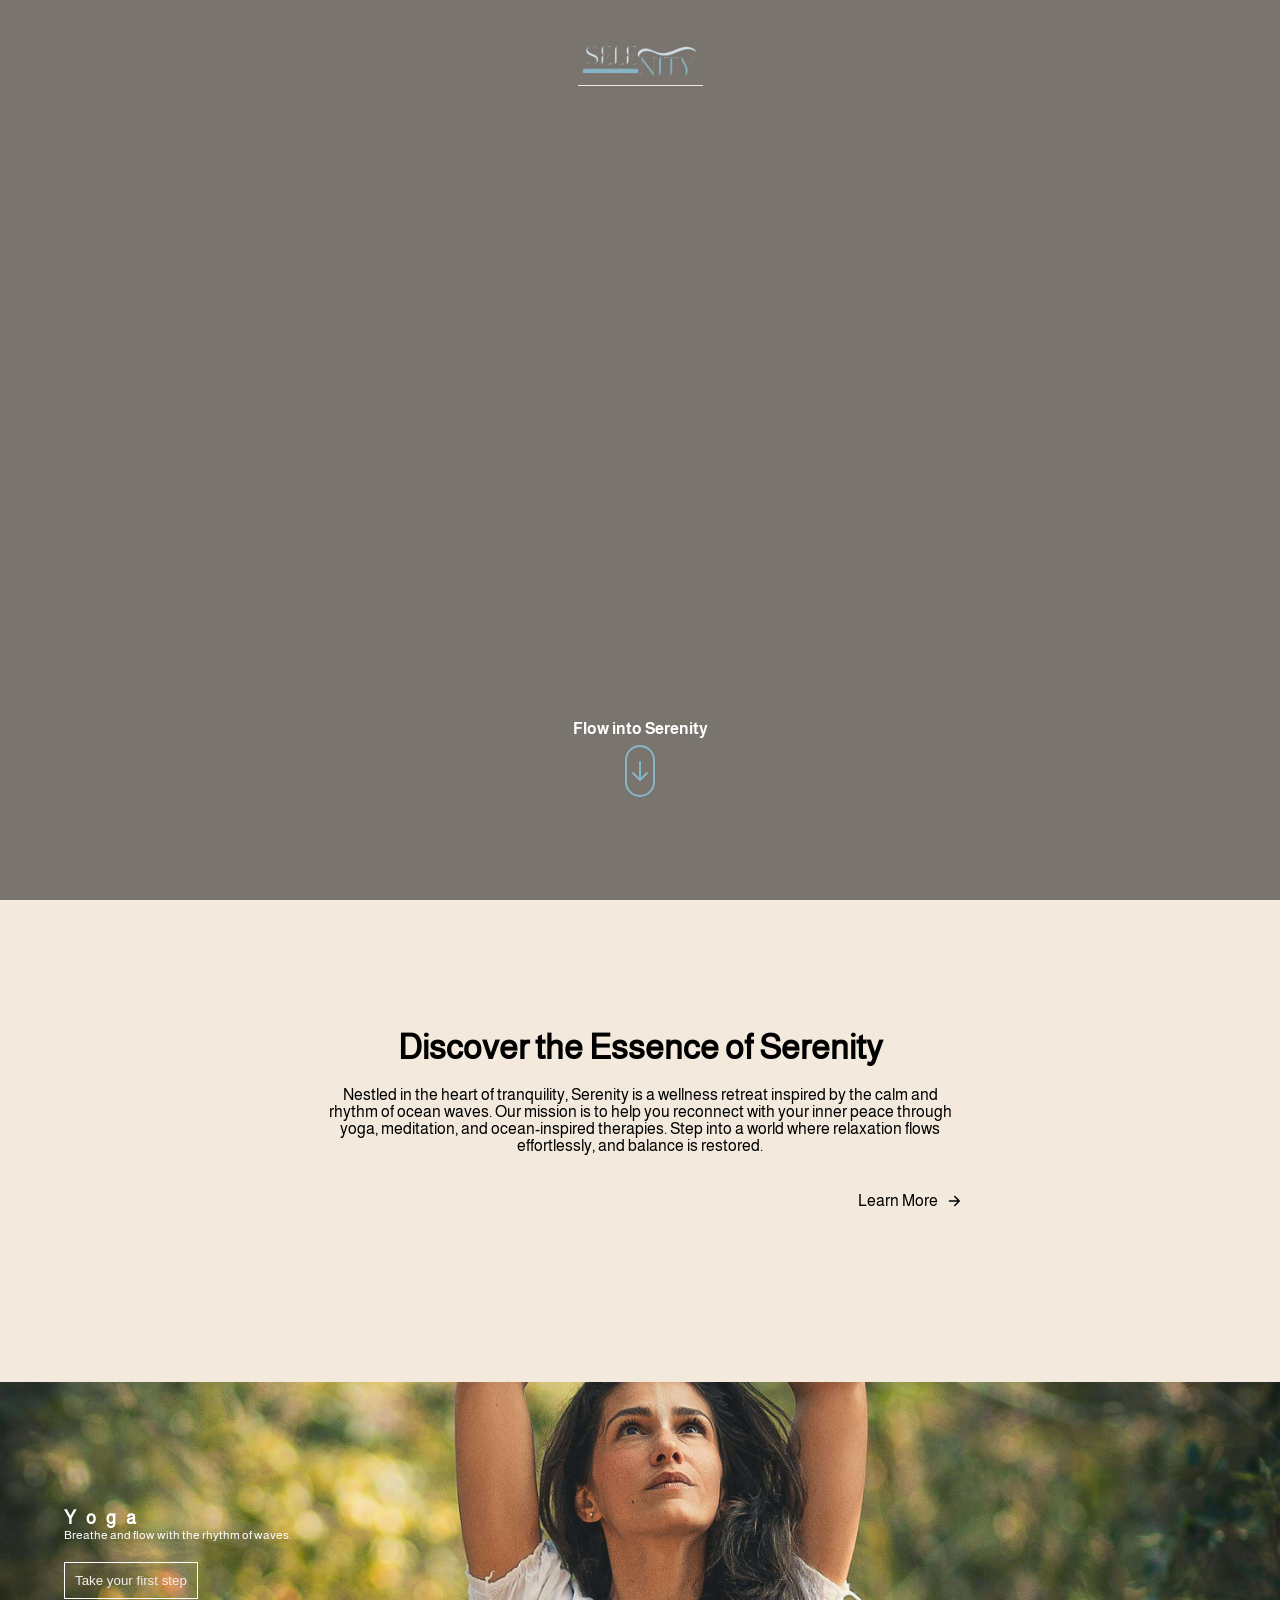
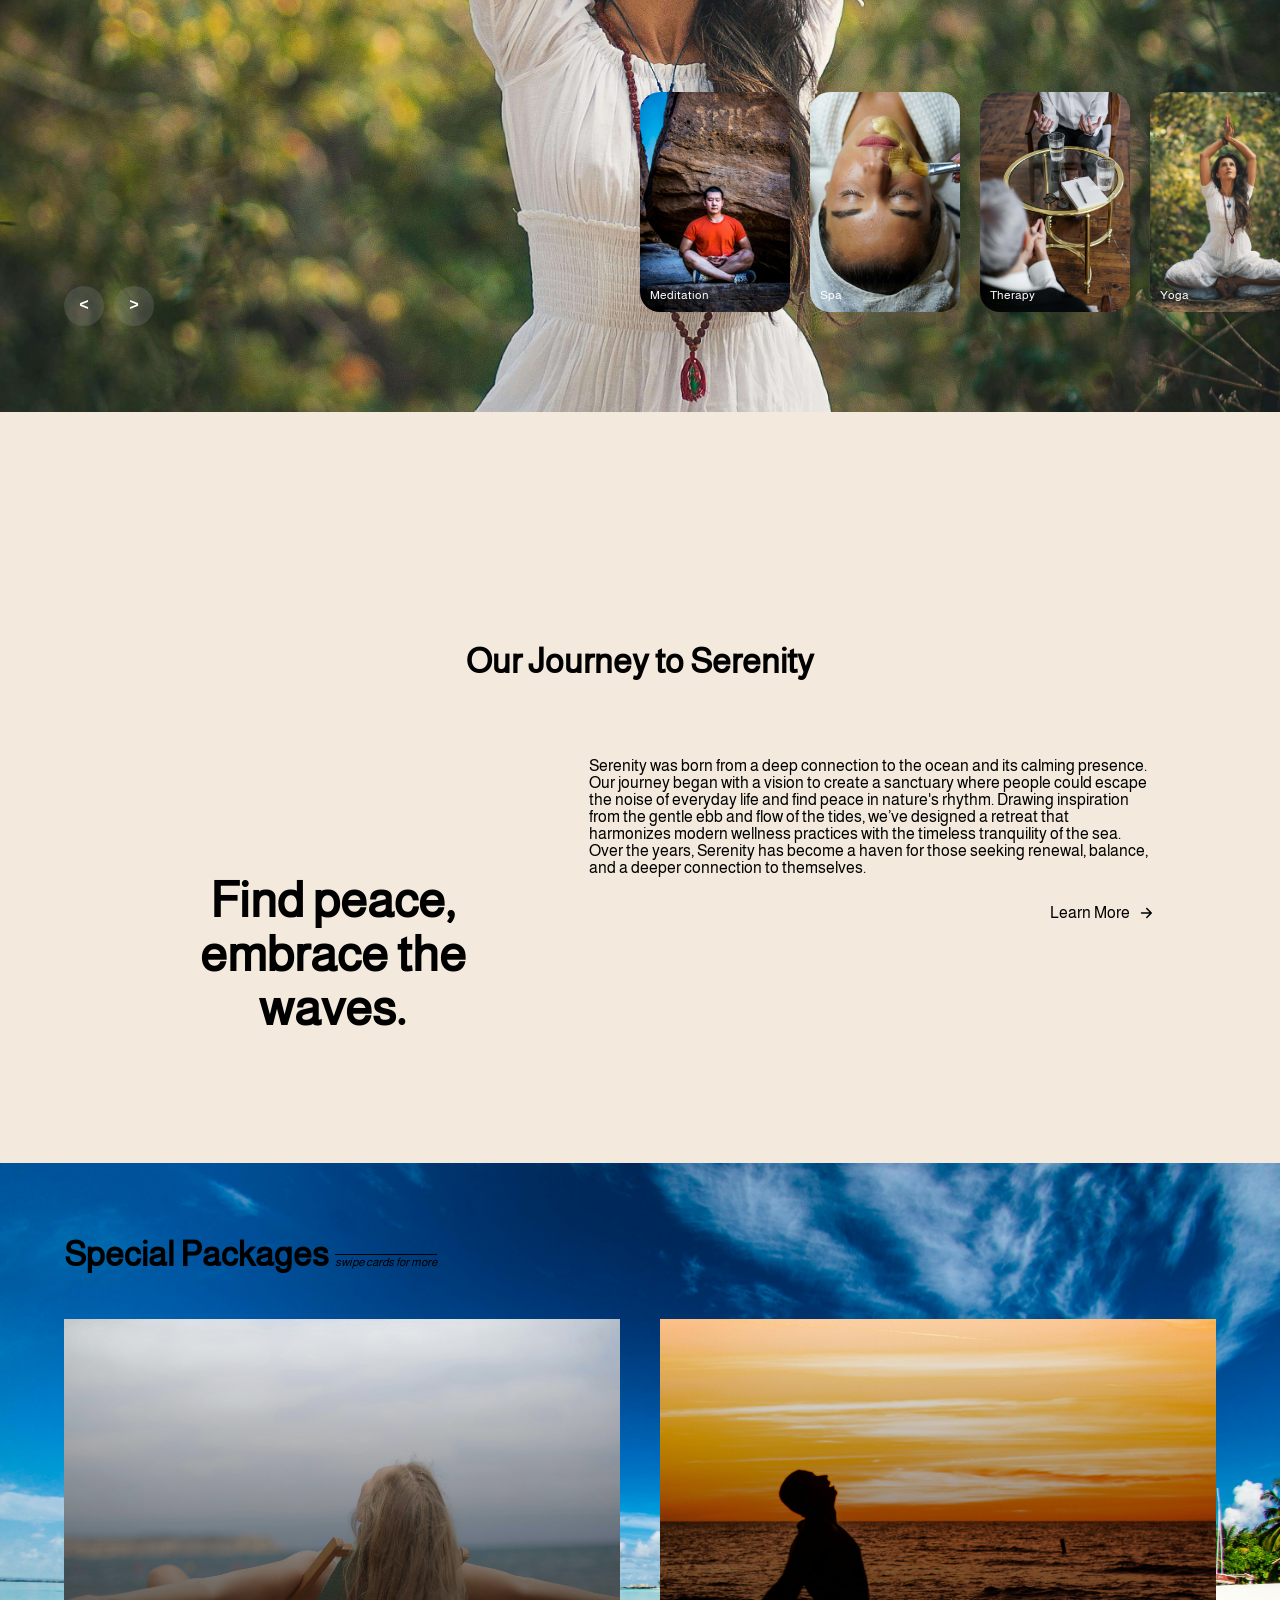
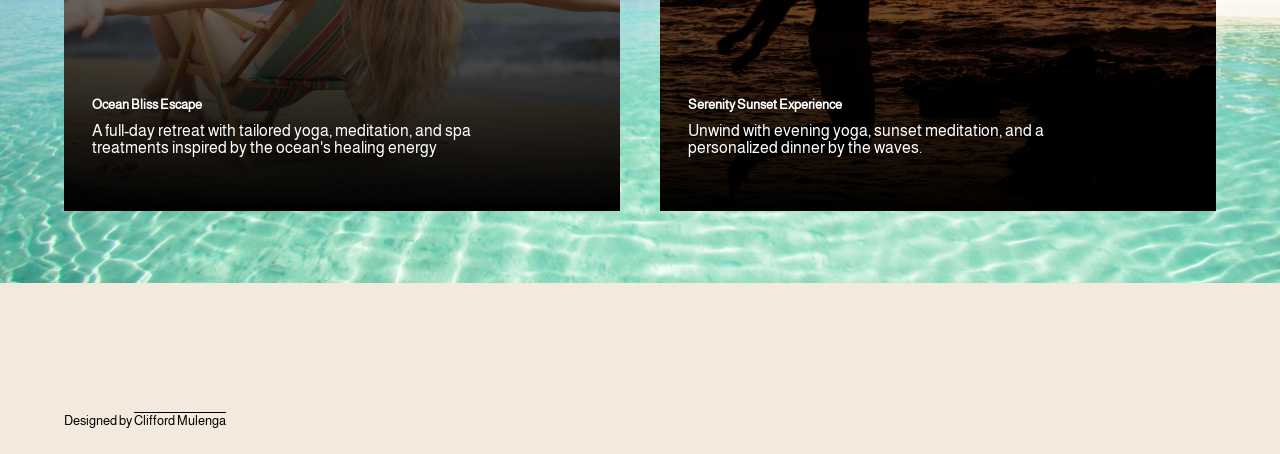
==== commit 7603e227: "added logo and designer developer credits" ====
--- a/index.html
+++ b/index.html
@@ -18,57 +18,15 @@
 
     <!-- swiper slider styles -->
     <link rel='stylesheet' href='./styles/swiperSlider.css'>
-    <link
-  rel="stylesheet"
-  href="https://cdn.jsdelivr.net/npm/swiper@11/swiper-bundle.min.css"
-/>
+    <link rel="stylesheet" href="https://cdn.jsdelivr.net/npm/swiper@11/swiper-bundle.min.css" />
 
 </head>
 
 <body>
     <!-- header section -->
-    <!-- <header>
-        <div class="headerSection">
-            <div class="header">
-                <div class="logo">
-                    <a href="/"> <img src="./assets/logo.jpeg" alt="logo"></a>
-                </div>
-                <div class="menu">
-                    <ul>
-                        <li><a href="#templates">Templates</a></li>
-                        <li><a  href="#services">Services</a></li>
-                        <li><a  href="#aboutUs">About us</a></li>
-                    </ul>
-
-                    <div class="ctaArea">
-                        <div class="cta">
-                            <a href="#contactUs">Contact us</a>
-                        </div>
-                    </div>
-                    <div class="navMenu">
-                        <img src="./assets/menuIcon.svg" alt="menu" />
-                    </div>
-                </div>
-                <!-- Mobile navbar 
-                <div class="mobileNavBarContent">
-                    <div class="navContent">
-                        <ul>
-                            <li><a  href="/">Home</a></li>
-                            <li><a class='navItem' href="#templates">Templates</a></li>
-                            <li><a  href="#services">Services</a></li>
-                            <li><a  href="#aboutUs">About us</a></li>
-                        </ul>
-
-                        <div class="cta">
-                            <a class='navItem' href="#contactUs">Contact us</a>
-                        </div>
-
-                        <a class="navClose">close</a>
-                    </div>
-                </div>
-            </div>
-        </div>
-    </header> -->
+    <header>
+        <img src="./assets/logo.png" alt="">
+    </header>
 
     <!-- Main section -->
     <main>
@@ -80,7 +38,7 @@
             </video>
             <div class="heroContent">
                 <div class="content">
-                    <p>Rejuvenate Your Mind, Body, and Spirit</p>
+                    <p>Flow into Serenity</p>
                     <div>
                         <img src="./assets/downArrow.svg" alt="">
                     </div>
@@ -93,7 +51,10 @@
         <div class="aboutUsSection">
             <div class="aboutUs">
                 <h2>Discover the Essence of Serenity</h2>
-                <p>Nestled in the heart of tranquility, Serenity is a wellness retreat inspired by the calm and rhythm of ocean waves. Our mission is to help you reconnect with your inner peace through yoga, meditation, and ocean-inspired therapies. Step into a world where relaxation flows effortlessly, and balance is restored.</p>
+                <p>Nestled in the heart of tranquility, Serenity is a wellness retreat inspired by the calm and rhythm
+                    of ocean waves. Our mission is to help you reconnect with your inner peace through yoga, meditation,
+                    and ocean-inspired therapies. Step into a world where relaxation flows effortlessly, and balance is
+                    restored.</p>
             </div>
 
             <div class="btns">
@@ -240,7 +201,12 @@
                 </div>
 
                 <div class="history">
-                    <p>Serenity was born from a deep connection to the ocean and its calming presence. Our journey began with a vision to create a sanctuary where people could escape the noise of everyday life and find peace in nature's rhythm. Drawing inspiration from the gentle ebb and flow of the tides, we’ve designed a retreat that harmonizes modern wellness practices with the timeless tranquility of the sea. Over the years, Serenity has become a haven for those seeking renewal, balance, and a deeper connection to themselves.</p>
+                    <p>Serenity was born from a deep connection to the ocean and its calming presence. Our journey began
+                        with a vision to create a sanctuary where people could escape the noise of everyday life and
+                        find peace in nature's rhythm. Drawing inspiration from the gentle ebb and flow of the tides,
+                        we’ve designed a retreat that harmonizes modern wellness practices with the timeless tranquility
+                        of the sea. Over the years, Serenity has become a haven for those seeking renewal, balance, and
+                        a deeper connection to themselves.</p>
 
                     <div class="btns">
                         <a href="">
@@ -274,41 +240,47 @@
                         <div class="slide-content">
                             <div class="card-wrapper swiper-wrapper">
                                 <!-- slider 1 -->
-                                 <!-- videos will play on hover -->
+                                <!-- videos will play on hover -->
                                 <div class="swiper-slide">
                                     <div class="card">
-                                        <video class="cardVideo" src="./assets/oceanBlissVideo.mp4" poster="./assets/oceanBlissPoster.jpg" muted loop ></video>
+                                        <video class="cardVideo" src="./assets/oceanBlissVideo.mp4"
+                                            poster="./assets/oceanBlissPoster.jpg" muted loop></video>
                                         <div class="cardContents">
                                             <h5>Ocean Bliss Escape</h5>
-                                            <p>A full-day retreat with tailored yoga, meditation, and spa treatments inspired by the ocean's healing energy</p>
+                                            <p>A full-day retreat with tailored yoga, meditation, and spa treatments
+                                                inspired by the ocean's healing energy</p>
                                         </div>
                                     </div>
-                                    
+
                                 </div>
 
                                 <!-- slider 2 -->
                                 <div class="swiper-slide">
                                     <div class="card">
-                                        <video  class="cardVideo" src="./assets/serenitySunsetVideo.mp4" poster="./assets/serenitySunsetPoster.jpg" muted loop ></video>
+                                        <video class="cardVideo" src="./assets/serenitySunsetVideo.mp4"
+                                            poster="./assets/serenitySunsetPoster.jpg" muted loop></video>
                                         <div class="cardContents">
                                             <h5>Serenity Sunset Experience</h5>
-                                            <p>Unwind with evening yoga, sunset meditation, and a personalized dinner by the waves.</p>
+                                            <p>Unwind with evening yoga, sunset meditation, and a personalized dinner by
+                                                the waves.</p>
                                         </div>
                                     </div>
-                                    
+
                                 </div>
 
                                 <!-- slider 3 -->
                                 <div class="swiper-slide">
                                     <div class="card">
                                         <!-- poster="./assets/image/img1.jpg" -->
-                                        <video  class="cardVideo" src="./assets/tidalRenewalVideo.mp4" poster="./assets/tidalRenewalPoster.jpg" muted loop ></video>
+                                        <video class="cardVideo" src="./assets/tidalRenewalVideo.mp4"
+                                            poster="./assets/tidalRenewalPoster.jpg" muted loop></video>
                                         <div class="cardContents">
                                             <h5>Tidal Renewal Journey</h5>
-                                            <p>A weekend of immersive therapies, wellness consultations, and nature-inspired relaxation for complete rejuvenation.</p>
+                                            <p>A weekend of immersive therapies, wellness consultations, and
+                                                nature-inspired relaxation for complete rejuvenation.</p>
                                         </div>
                                     </div>
-                                    
+
                                 </div>
                             </div>
                         </div>
@@ -316,31 +288,31 @@
                         <!-- <div class="swiper-button-next swiper-navBtn"><img src="./assets/sliderNext.png" alt="" /></div>
 
                         <div class="swiper-button-prev swiper-navBtn"><img src="./assets/sliderPrev.png" alt="" /></div> -->
-                        
+
                         <!-- <div class="swiper-pagination"></div> -->
                     </div>
                 </div>
 
-                
-
-            </div>
-        </div>
-               
+
+
+            </div>
+        </div>
+
 
     </main>
 
-    <!-- <footer>
-
-    </footer> -->
+    <footer>
+        <p> <small>Designed by <a target="_blank" href="https://www.linkedin.com/in/clifford-mulenga/">Clifford Mulenga</a></small></p>
+    </footer>
 
     <script src="./js/main.js"></script>
     <script src="./js/navResponsiveMenu.js"></script>
     <script src="./js/magicSlider.js"></script>
-    
+
 
     <script src="https://cdn.jsdelivr.net/npm/swiper@11/swiper-bundle.min.js"></script>
-        <!-- Swiper JS -->
-        <script src="https://unpkg.com/swiper/swiper-bundle.min.js"></script>
+    <!-- Swiper JS -->
+    <script src="https://unpkg.com/swiper/swiper-bundle.min.js"></script>
     <script src="./js/swiperSilder.js"></script>
 
 </body>
--- a/main.css
+++ b/main.css
@@ -60,10 +60,12 @@
 
     /* color variables */
 
-    --yellow: rgb(255, 255, 78);
+    --yellow: #87b6c8;
+
+    --beige: #f3eadd;
 }
 body{
-    background: #F1EDF8;
+    background: var(--beige);
 }
 
 /*------------------------------------------Responsive Design----------------------------------------*/
@@ -83,6 +85,44 @@
 /* @media(max-width:375px){} */
 
 /* @media(max-width:320px){} */
+
+
+
+header{
+    display: flex;
+    justify-content: center;
+    position: absolute;
+    width:100%;
+}
+
+header img{
+    width:125px;
+    border-bottom: 1px solid var(--beige);
+    padding-bottom: 5px;
+
+    margin-top: 40px;
+
+}
+
+footer{
+    margin: 0 0 2% 5%;
+}
+
+footer p a{
+    text-decoration: overline;
+}
+
+
+
+
+
+
+
+
+
+
+
+
 
 /*---------------------------------------------- Hero section styles --------------------------------------------*/
 
--- a/styles/swiperSlider.css
+++ b/styles/swiperSlider.css
@@ -3,9 +3,15 @@
     width: 100%;
 
     display: grid;
-    place-items:center   ;
+    place-items:center;
     margin: 10% 0;
     padding: 40px 0;
+
+    background: url('../assets/specialServiceBg.jpg');
+    background-repeat: no-repeat;
+    background-position: center;
+    background-size: cover;
+
 }
 
 .specialOffers{
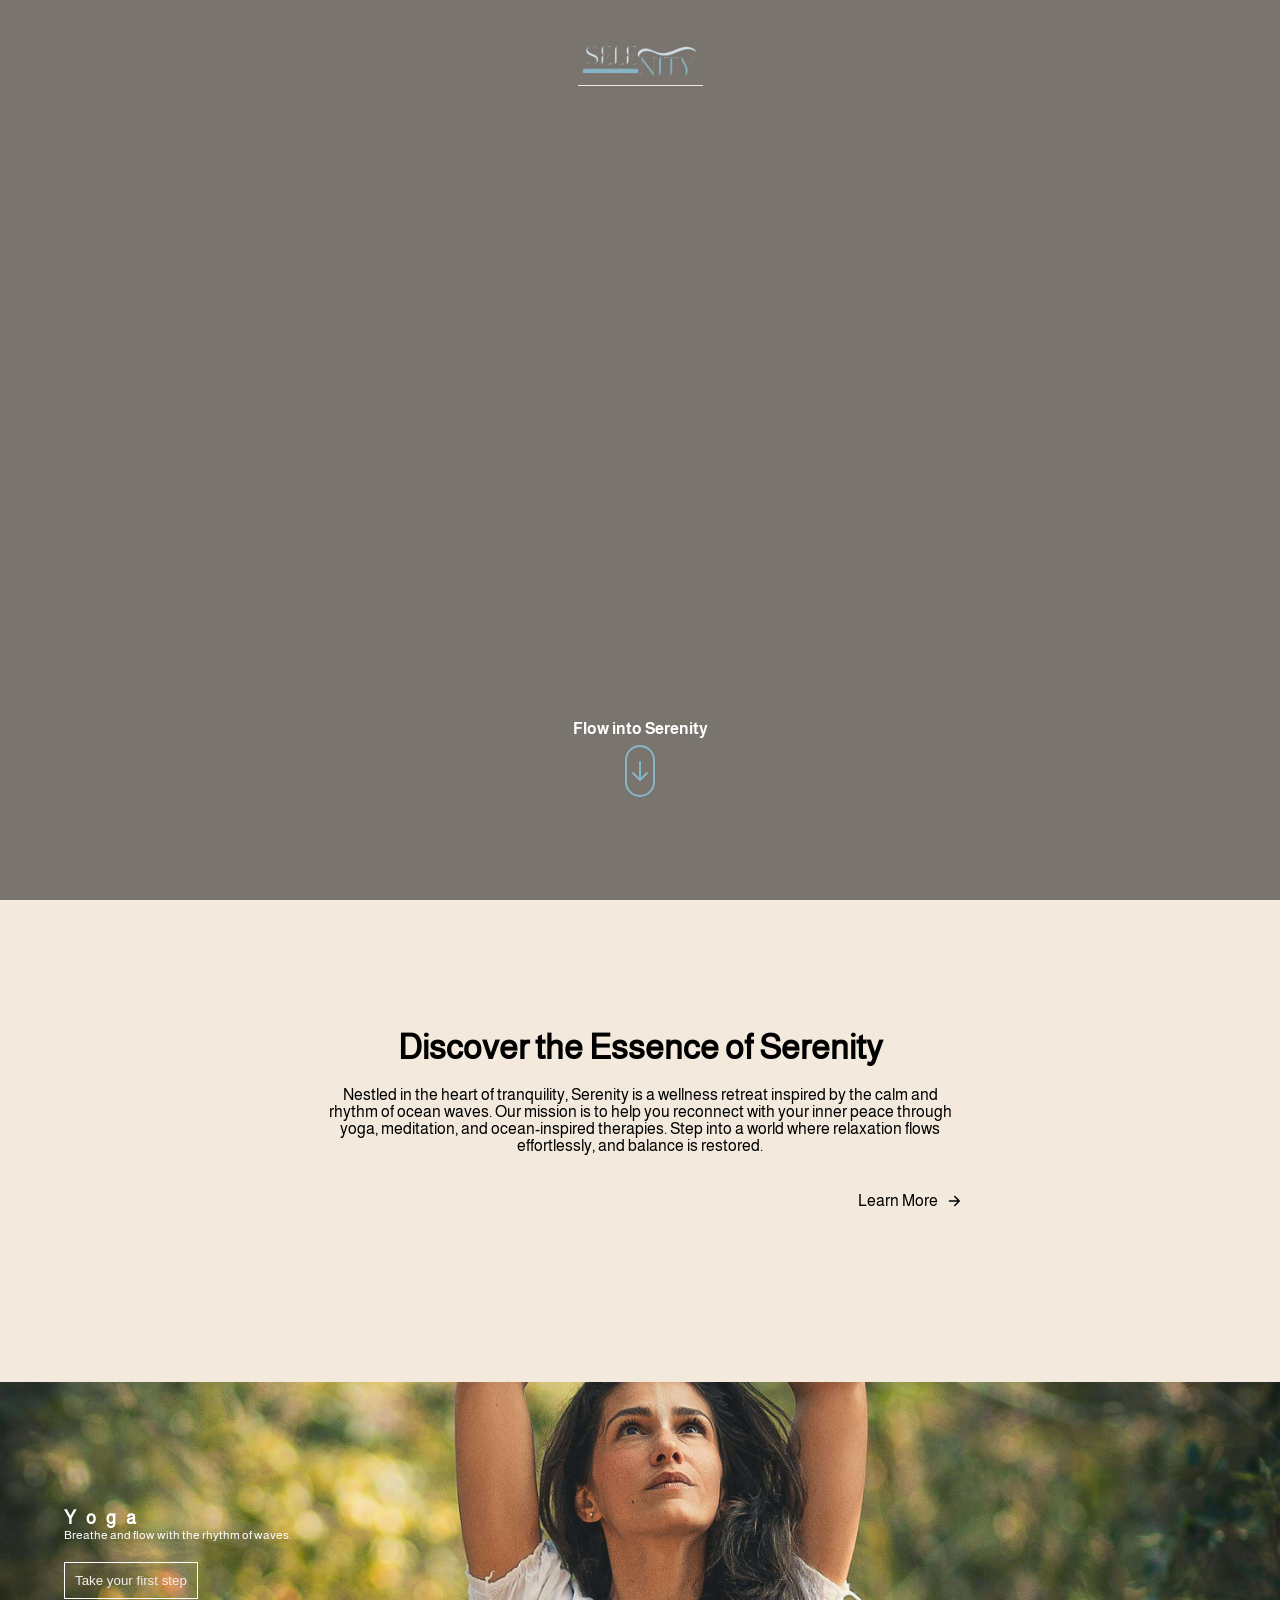
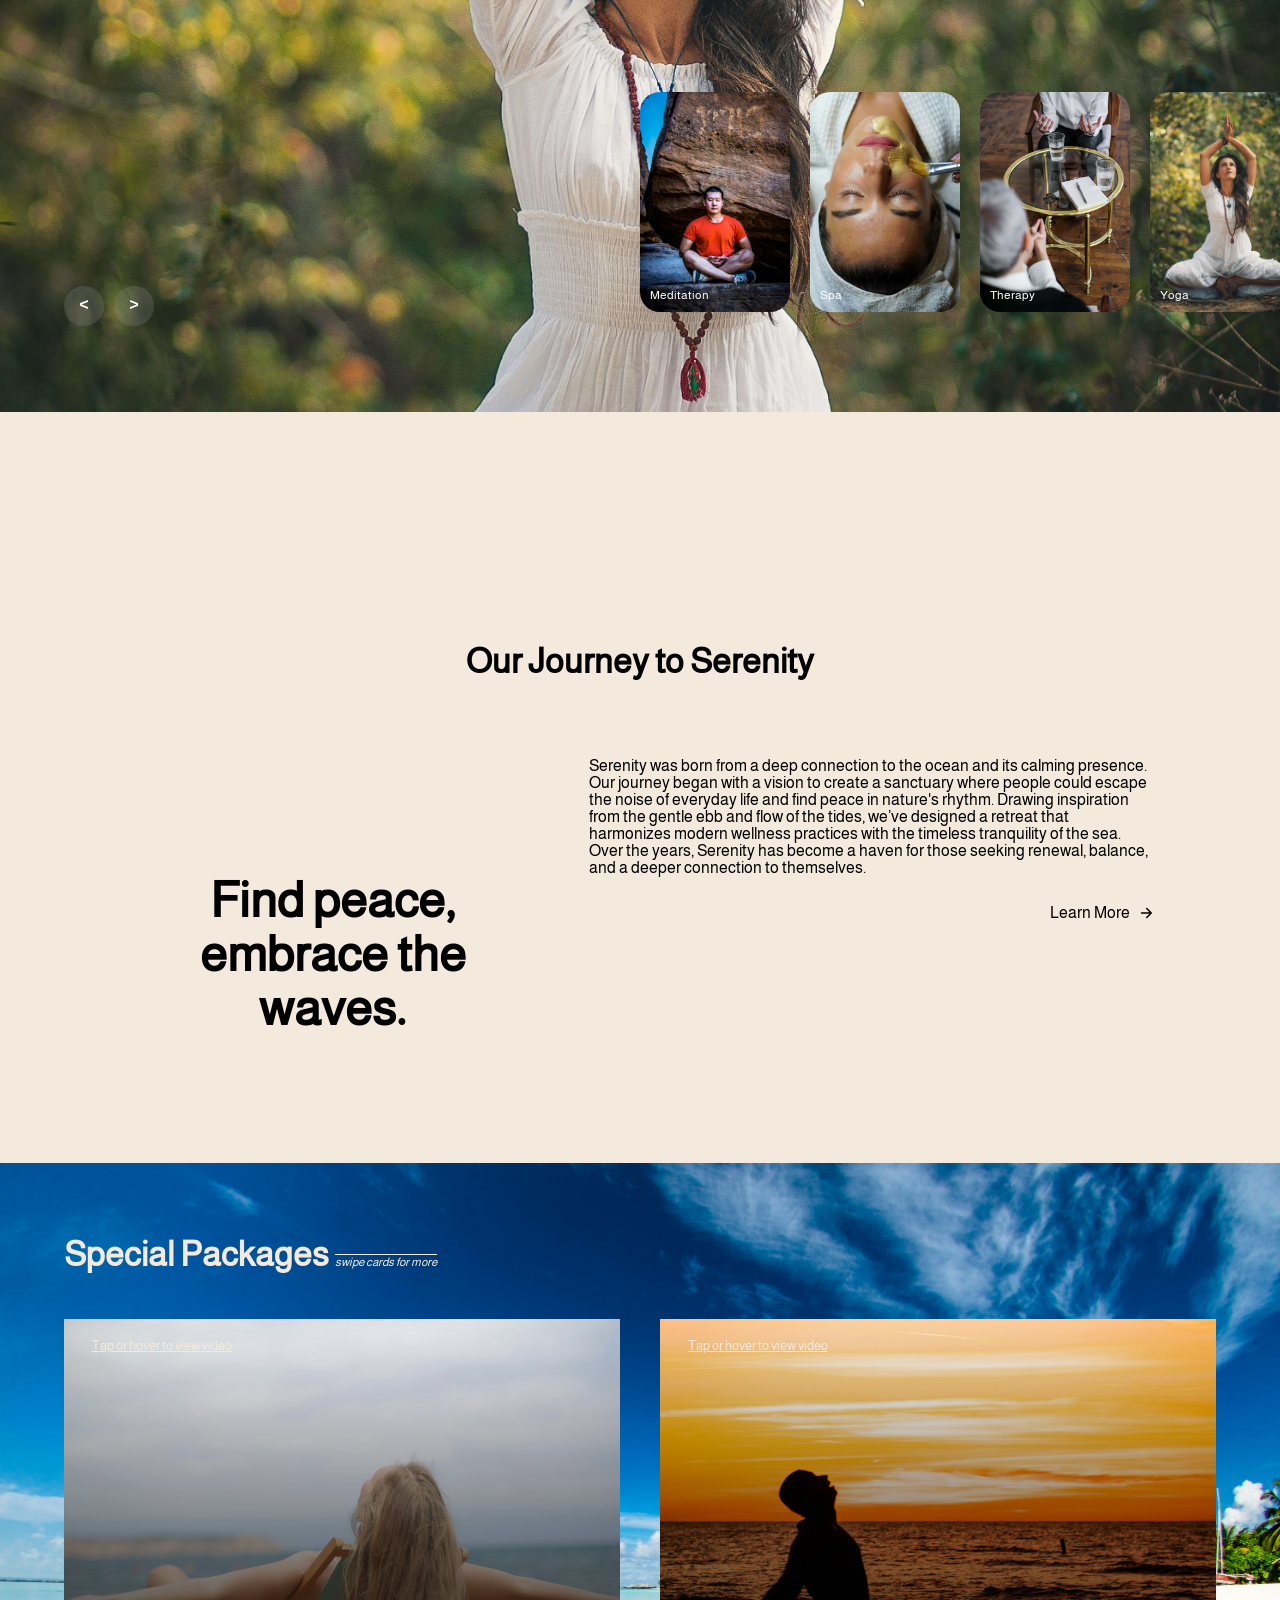
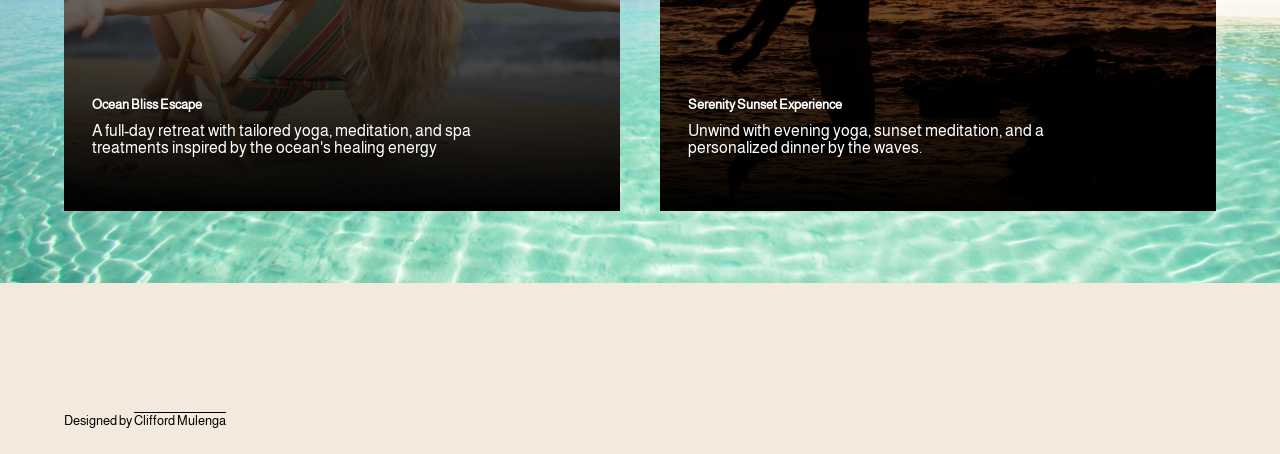
==== commit 14314a9b: "added tap and hover to watch video" ====
--- a/index.html
+++ b/index.html
@@ -235,7 +235,6 @@
 
                 <div class="slider">
                     <!-- Slider main container -->
-
                     <div class="slide-container swiper">
                         <div class="slide-content">
                             <div class="card-wrapper swiper-wrapper">
@@ -243,6 +242,8 @@
                                 <!-- videos will play on hover -->
                                 <div class="swiper-slide">
                                     <div class="card">
+                    <p class="watchVideo"><small>Tap or hover to view video</small></p>
+
                                         <video class="cardVideo" src="./assets/oceanBlissVideo.mp4"
                                             poster="./assets/oceanBlissPoster.jpg" muted loop></video>
                                         <div class="cardContents">
@@ -257,6 +258,8 @@
                                 <!-- slider 2 -->
                                 <div class="swiper-slide">
                                     <div class="card">
+                    <p class="watchVideo"><small>Tap or hover to view video</small></p>
+
                                         <video class="cardVideo" src="./assets/serenitySunsetVideo.mp4"
                                             poster="./assets/serenitySunsetPoster.jpg" muted loop></video>
                                         <div class="cardContents">
@@ -271,7 +274,9 @@
                                 <!-- slider 3 -->
                                 <div class="swiper-slide">
                                     <div class="card">
-                                        <!-- poster="./assets/image/img1.jpg" -->
+                                        
+                    <p class="watchVideo"><small>Tap or hover to view video</small></p>
+
                                         <video class="cardVideo" src="./assets/tidalRenewalVideo.mp4"
                                             poster="./assets/tidalRenewalPoster.jpg" muted loop></video>
                                         <div class="cardContents">
--- a/styles/swiperSlider.css
+++ b/styles/swiperSlider.css
@@ -27,6 +27,8 @@
 .specialOffers h2{
     height: 10%;
     font-size: 34px;
+
+    color: var(--beige);
 }
 
 .specialOffers h2 span{
@@ -104,6 +106,13 @@
 
     width: 70%;
 }
+
+.card .watchVideo{
+  margin: 3% 0 0 5%;
+  text-decoration: underline;
+  color: var(--beige);
+  text-decoration-color: var(--beige);
+}
   /*  .swiper-navBtn {
     color: var(--bgRed);
     transition: color 0.3s ease;
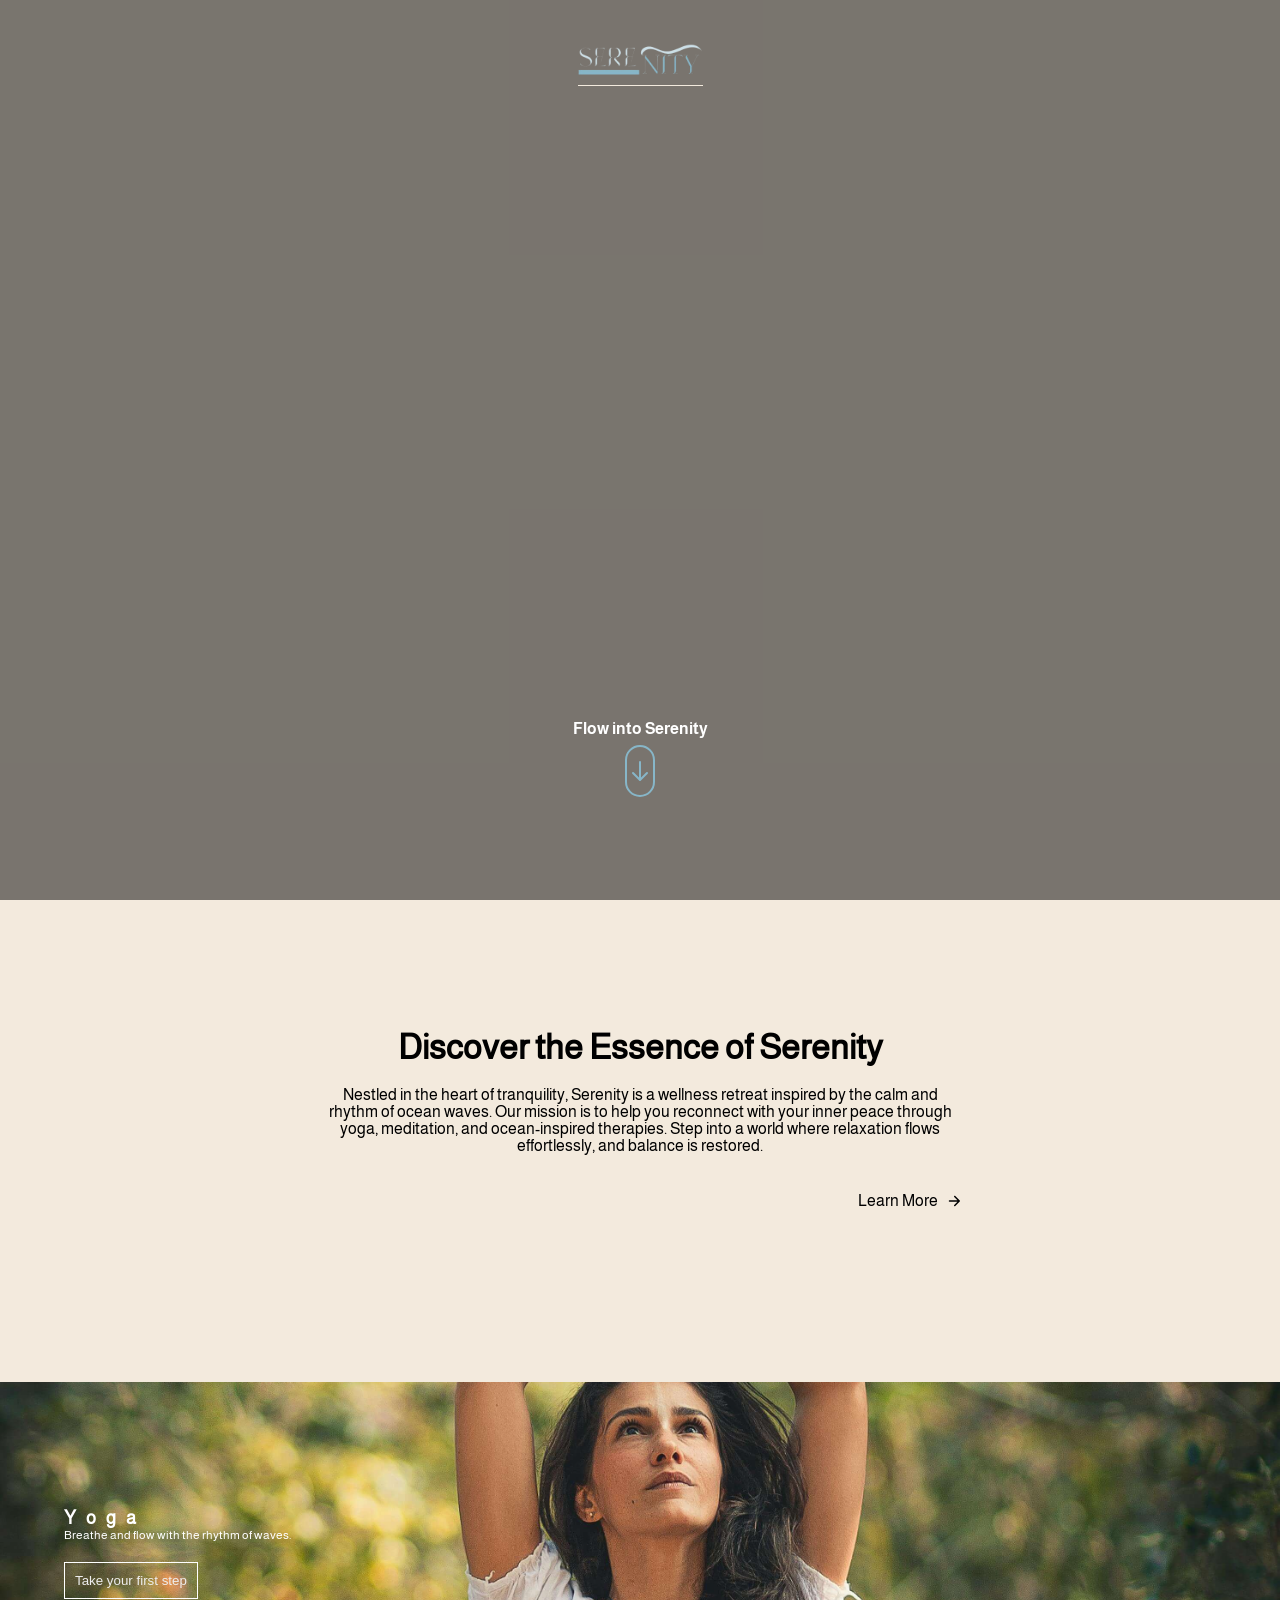
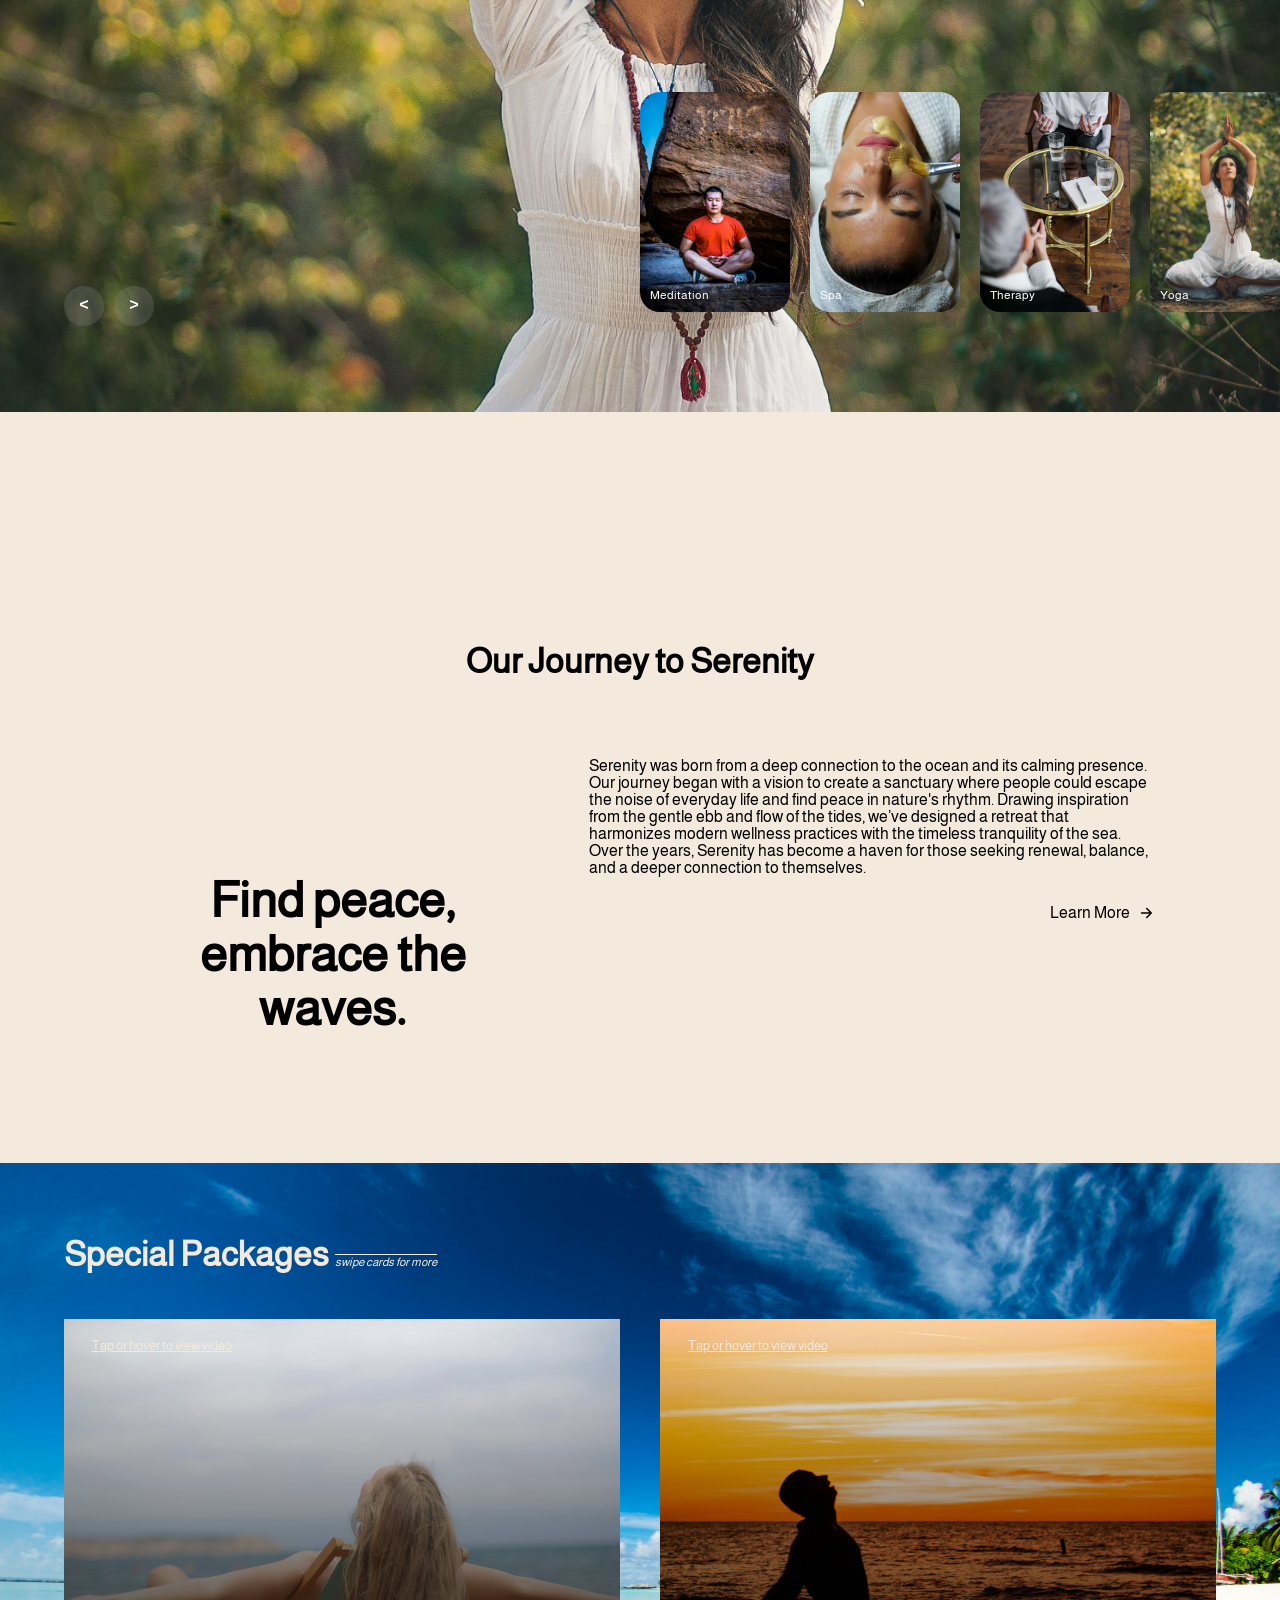
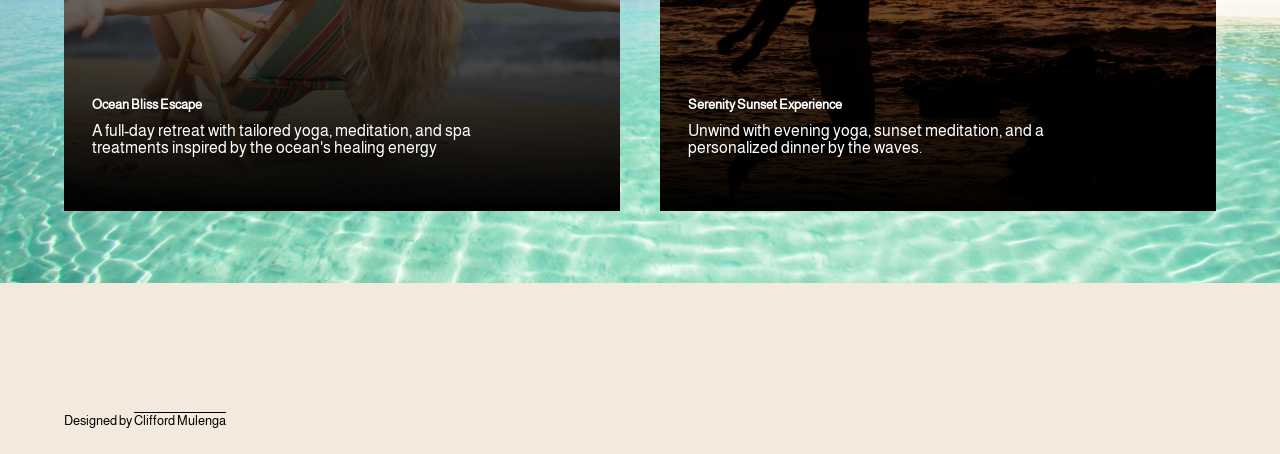
==== commit 3ae5e690: "Fixed logo grammar" ====
--- a/index.html
+++ b/index.html
@@ -4,7 +4,7 @@
 <head>
     <meta charset="UTF-8" />
     <meta name="viewport" content="width=device-width, initial-scale=1.0" />
-    <title>Couples Palace</title>
+    <title>Serenity</title>
 
     <!-- main css -->
     <link rel="stylesheet" href="main.css" />
